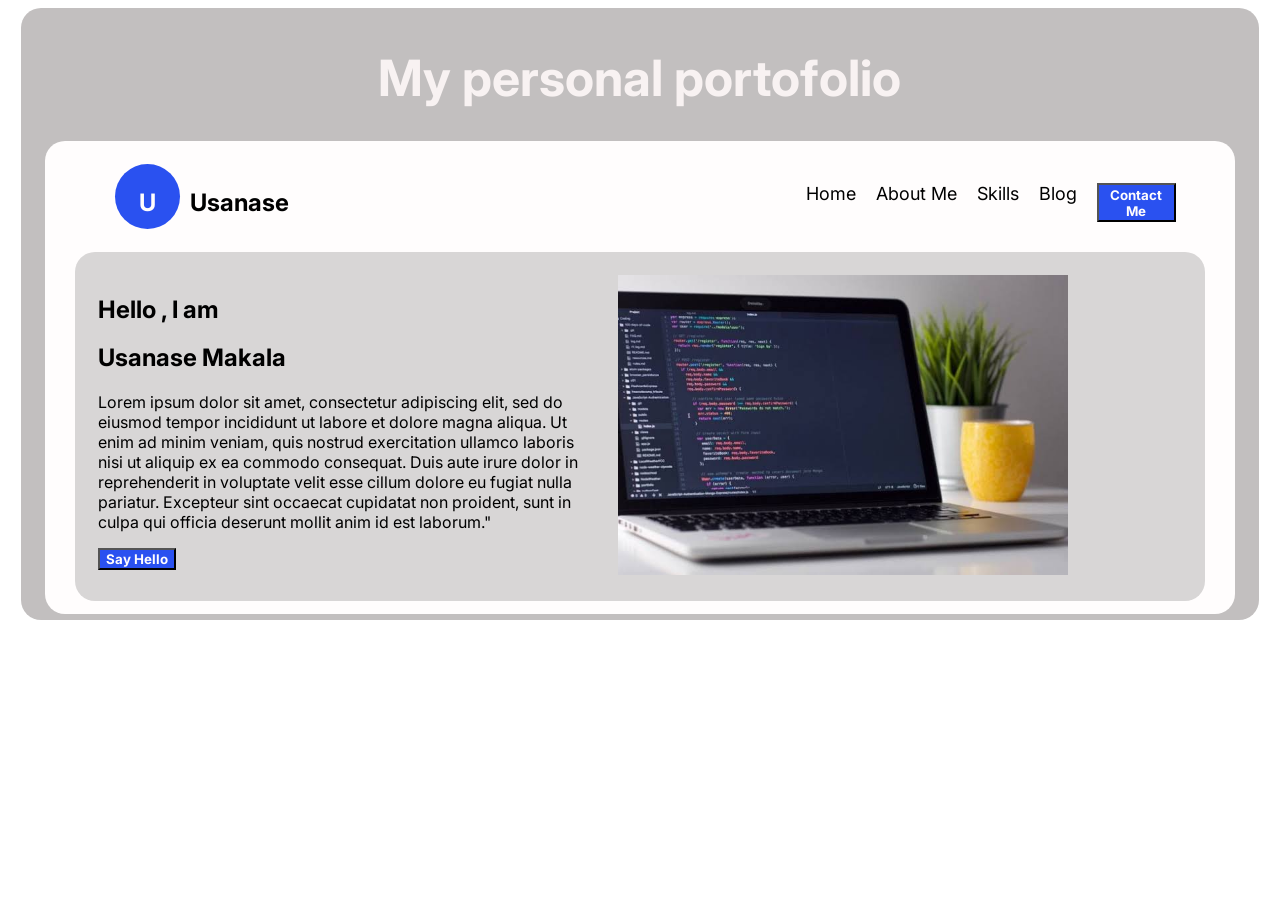
==== index.html @ bba520bf "adding some elements on the HTML structure and done the styling" ====
<!DOCTYPE html>
<html lang="en">
<head>
<meta charset="UTF-8">
    <meta name="viewport" content="width=device-width, initial-scale=1.0">
<title>My web_dev_portofolio</title>

<link rel="preconnect" href="https://fonts.googleapis.com">
<link rel="preconnect" href="https://fonts.gstatic.com" crossorigin>
<link href="https://fonts.googleapis.com/css2?family=Inter:ital,opsz,wght@0,14..32,100..900;1,14..32,100..900&display=swap" rel="stylesheet">

<link rel="stylesheet" href="./style.css">
</head>

<body>
    <div class="landing-section">
    <h1 class="title">My personal portofolio</h1>

    <div class="header-container">
    <header>
        <nav>
            <div class="nav-block">  
            <div class="logo-container">
                <div class="logo" >
                <p>U</p>
                </div>
                <p>Usanase</p>
            </div>
            <div>   
            <ul class="nav-links">
                <li><a href="#home">Home</a></li>
                <li><a href="#about">About Me</a></li>
                <li><a href="#skills">Skills</a></li>
                <li><a href="#blog">Blog</a></li>
                <li><button class="contact-button"><a href="#contact">Contact Me</a></button></li>
            </ul>
           </div>
           </div>

        </nav>
    </header>
    <main> 
        <div class="main-container">
        <div class="text-main-container">
        <h2>Hello , I am </h2>
        <h2>Usanase Makala</h2>

        <p>Lorem ipsum dolor sit amet, consectetur adipiscing elit, sed do eiusmod tempor incididunt ut labore et dolore magna aliqua. Ut enim ad minim veniam, quis nostrud exercitation ullamco laboris nisi ut aliquip ex ea commodo consequat. Duis aute irure dolor in reprehenderit in voluptate velit esse cillum dolore eu fugiat nulla pariatur. Excepteur sint occaecat cupidatat non proident, sunt in culpa qui officia deserunt mollit anim id est laborum."</p>
        <button class="text-main-container-butt">Say Hello </button>
        </div>
        <div class="image-main-container">
            <img src="./images/web-dev.jfif"  width="450px" height="300px" alt="web-dev">
        </div>
        </div>

    </main>
    </div>

  </div>
</body>

</html>
---- style.css ----
body{
    
    justify-content: center;
    box-sizing: border-box;
    font-family: inter;
}

.landing-section{
    margin: auto;
    background-color:#c2bfbf ;
    padding: 0.5%;
    width: 97%;
    height: 97%;
    border-radius: 20px;
}

.title{
text-align: center;
color: #f8f2f2;
font-weight: bolder;
font-size : 50px;
}

.header-container{
     margin: auto;
     padding: 1%;
    background-color: #fffdfd;
    width: 95%;
    height: 95%;
    border-radius: 20px;


}

.nav-block{
    display:flex;
    justify-content: space-between;
    align-items: center; 
    width: 100%; 
    box-sizing: border-box;
    padding-right: 4%;
    padding-left: 4%;


}


.logo-container{
    display: flex;
    gap:10px;
    font-family: inter;
    font-size: 24px;
    font-weight: bold;
    text-align: center;
    padding: 1%;
    
}

.logo{
    background-color: #2a51f0;
    color:#fffdfd ;
    font-family: inter;
    font-size: 24px;
    font-weight: bold;
    width: 65px;
    height:65px;
    text-align: center;
    border-radius: 50%;
  
   }

.nav-links{
    display: flex;
    justify-content: right;
    
    
    gap: 20px;
    font-family: inter;
    font-size: 18px;
    list-style: none;
    text-decoration: none;
       
}

.nav-links a{
    text-decoration: none;
    color: black;
}
.contact-button{
    background-color:#2a51f0 ;
    padding: 2%;
    
    
    

}
.contact-button a {

    color:#fffdfd;
    font-weight: bold;
    font-family: Inter, sans-serif ;
}

.main-container{
    margin: auto;
    padding: 1%;
    display: flex;
    background-color: #d8d6d6;
    width: 95%;
    height:95%;
    border-radius: 20px;
}
.text-main-container{

width: 45%;
height: 45%;
padding:1%;

}

.text-main-container-butt{
    background-color:#2a51f0 ;
     color:#fffdfd;
    font-weight: bold;
    font-family: inter;


}

.image-main-container{
    width: 48%;
    height: 48%;
    padding:1%;
    justify-items: center;


}
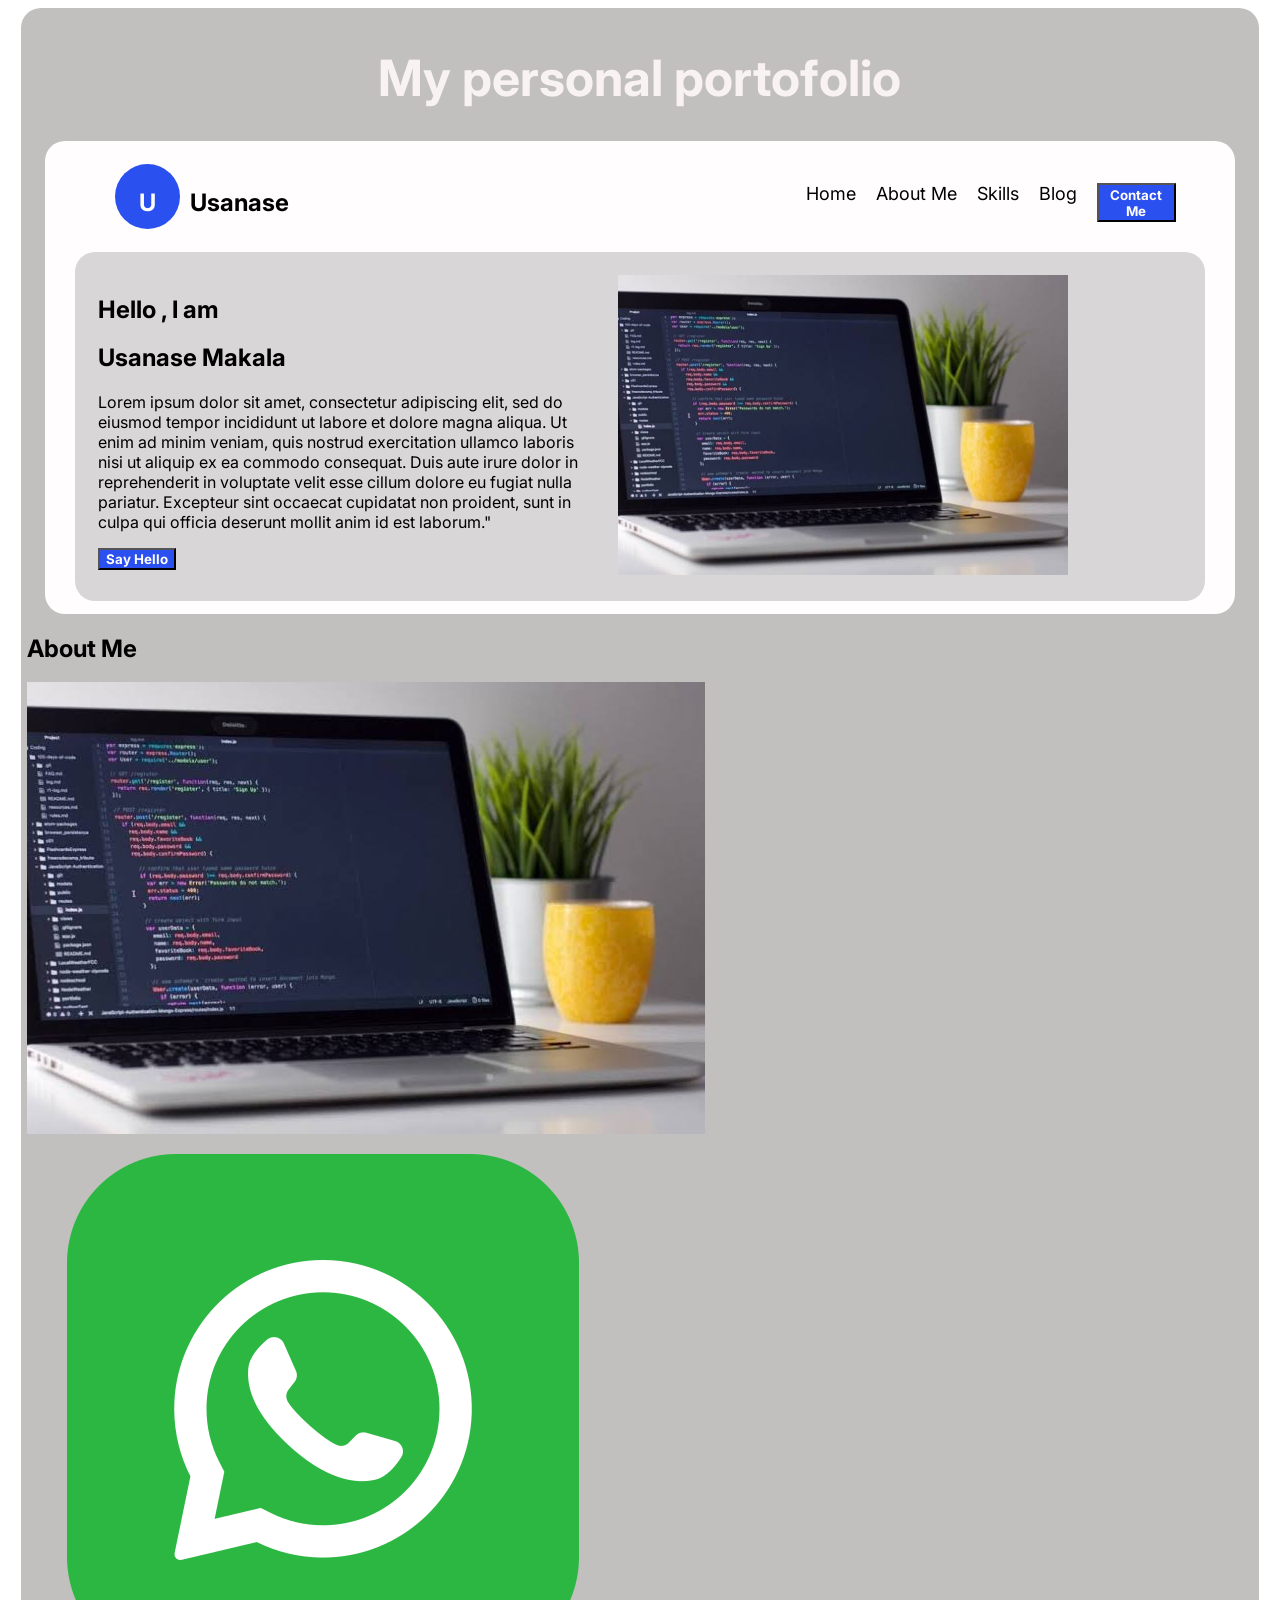
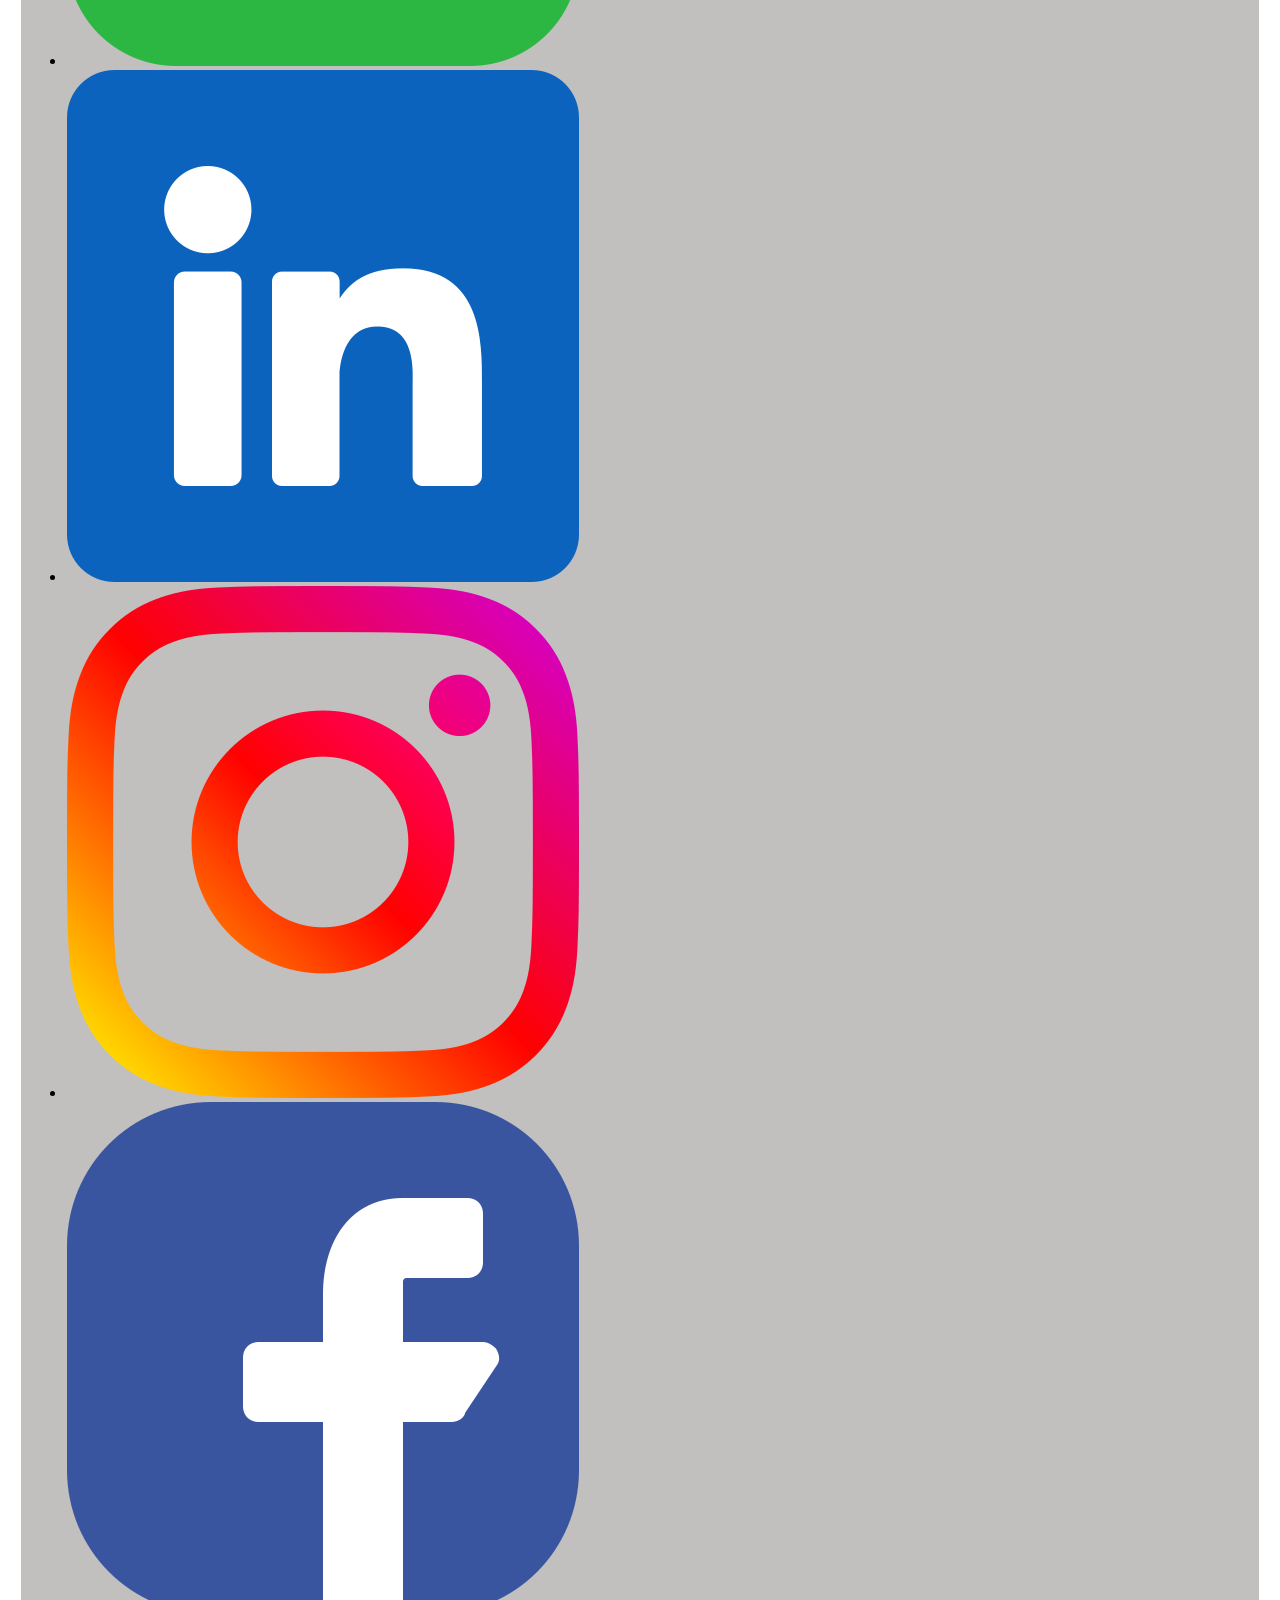
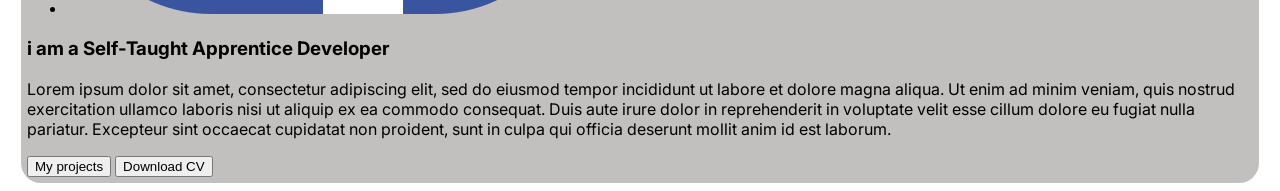
==== commit 3dc638a3: "Merge main into feature/about" ====
--- a/index.html
+++ b/index.html
@@ -48,10 +48,39 @@
         <p>Lorem ipsum dolor sit amet, consectetur adipiscing elit, sed do eiusmod tempor incididunt ut labore et dolore magna aliqua. Ut enim ad minim veniam, quis nostrud exercitation ullamco laboris nisi ut aliquip ex ea commodo consequat. Duis aute irure dolor in reprehenderit in voluptate velit esse cillum dolore eu fugiat nulla pariatur. Excepteur sint occaecat cupidatat non proident, sunt in culpa qui officia deserunt mollit anim id est laborum."</p>
         <button class="text-main-container-butt">Say Hello </button>
         </div>
-        <div class="image-main-container">
-            <img src="./images/web-dev.jfif"  width="450px" height="300px" alt="web-dev">
+<div class="image-main-container">
+    <img src="./images/web-dev.jfif"
+         width="450"
+         height="300"
+         alt="Web development illustration">
+</div>
         </div>
         </div>
+
+        <section id="about">
+            <h2>About Me</h2>
+            <div>
+            <div>
+                <img src="./images/web-dev.jfif" alt="About Me">
+            </div>
+            <div><ul>
+                <li><img src="./images/social_13051741.png" alt="whatsapp-icon"></li>
+                <li><img src="./images/linkedin_3991775.png" alt="linkedin-icon"></li>
+                <li><img src="./images/instagram_1384063.png" alt="instagram-icon"></li>
+                <li><img src="./images/social_12942327.png" alt="facebook-icon"></li>
+            </ul>
+        </div>
+            <div>
+                <h3>i am a Self-Taught Apprentice Developer</h3>
+            <p>Lorem ipsum dolor sit amet, consectetur adipiscing elit, sed do eiusmod tempor incididunt ut labore et dolore magna aliqua. Ut enim ad minim veniam, quis nostrud exercitation ullamco laboris nisi ut aliquip ex ea commodo consequat. Duis aute irure dolor in reprehenderit in voluptate velit esse cillum dolore eu fugiat nulla pariatur. Excepteur sint occaecat cupidatat non proident, sunt in culpa qui officia deserunt mollit anim id est laborum.</p>
+            <div>
+                <button>My projects</button>
+                <button>Download CV</button>
+            </div>
+        </div>
+
+         </div>
+        </section>
 
     </main>
     </div>
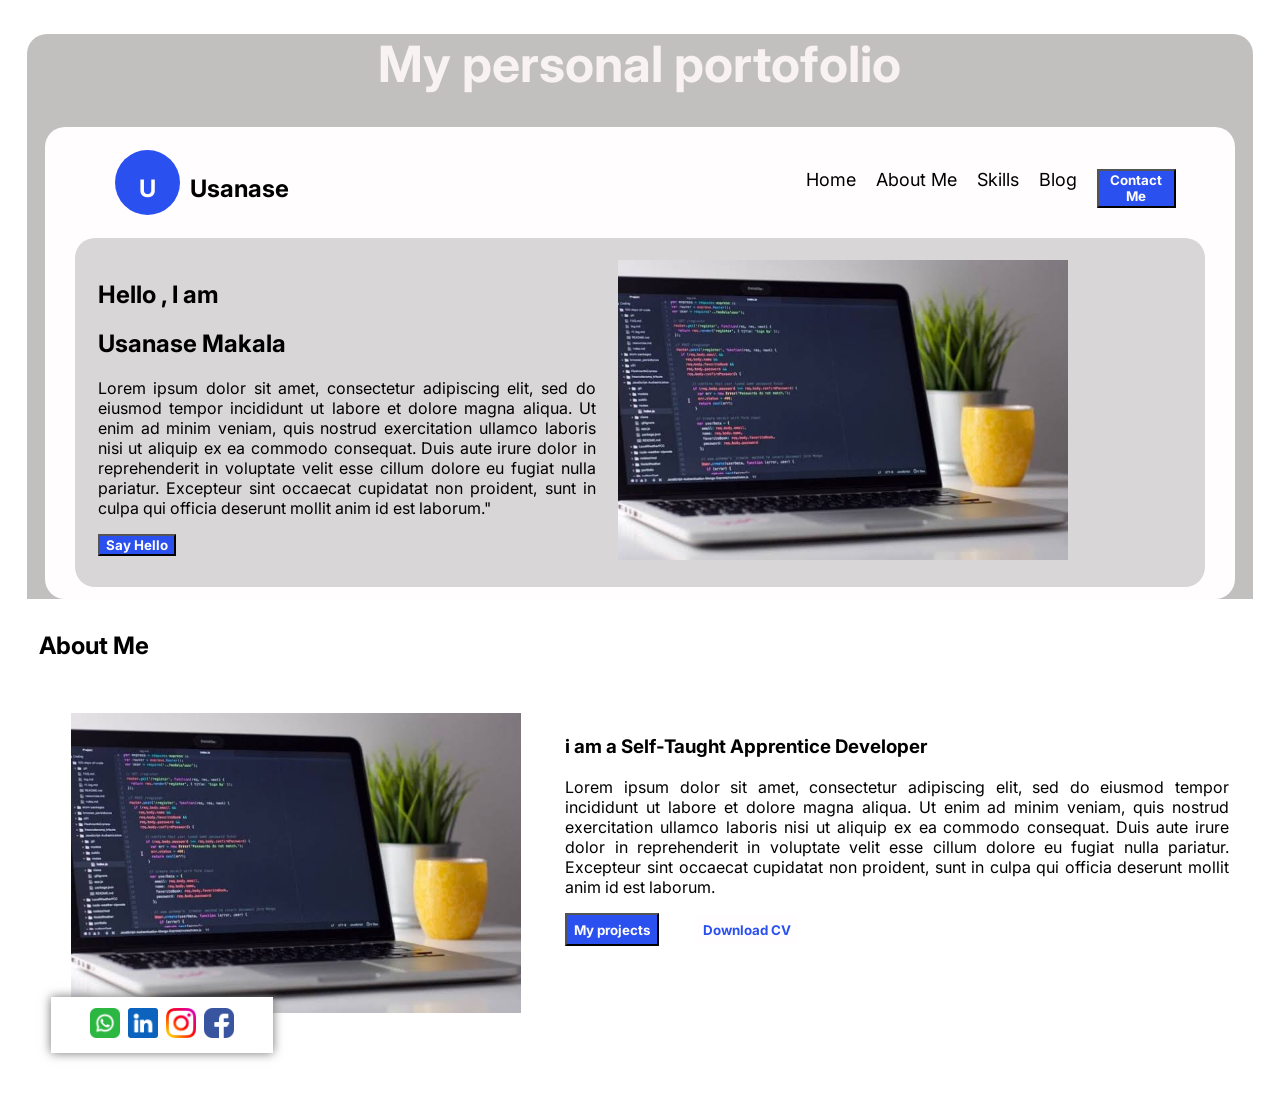
==== commit 85f6e989: "add css styling to the about section." ====
--- a/index.html
+++ b/index.html
@@ -13,6 +13,7 @@
 </head>
 
 <body>
+    <div>
     <div class="landing-section">
     <h1 class="title">My personal portofolio</h1>
 
@@ -45,7 +46,7 @@
         <h2>Hello , I am </h2>
         <h2>Usanase Makala</h2>
 
-        <p>Lorem ipsum dolor sit amet, consectetur adipiscing elit, sed do eiusmod tempor incididunt ut labore et dolore magna aliqua. Ut enim ad minim veniam, quis nostrud exercitation ullamco laboris nisi ut aliquip ex ea commodo consequat. Duis aute irure dolor in reprehenderit in voluptate velit esse cillum dolore eu fugiat nulla pariatur. Excepteur sint occaecat cupidatat non proident, sunt in culpa qui officia deserunt mollit anim id est laborum."</p>
+        <p class="landing-paragraph">Lorem ipsum dolor sit amet, consectetur adipiscing elit, sed do eiusmod tempor incididunt ut labore et dolore magna aliqua. Ut enim ad minim veniam, quis nostrud exercitation ullamco laboris nisi ut aliquip ex ea commodo consequat. Duis aute irure dolor in reprehenderit in voluptate velit esse cillum dolore eu fugiat nulla pariatur. Excepteur sint occaecat cupidatat non proident, sunt in culpa qui officia deserunt mollit anim id est laborum."</p>
         <button class="text-main-container-butt">Say Hello </button>
         </div>
 <div class="image-main-container">
@@ -57,25 +58,29 @@
         </div>
         </div>
 
-        <section id="about">
+        <section class="about-section" id="about">
             <h2>About Me</h2>
+            <div class="about-section-container">
+                <div class="about-image-social-icons-container">
             <div>
-            <div>
-                <img src="./images/web-dev.jfif" alt="About Me">
+                <img src="./images/web-dev.jfif" width="450"
+         height="300" border-radius="10px"; alt="Web development illustration">
             </div>
-            <div><ul>
-                <li><img src="./images/social_13051741.png" alt="whatsapp-icon"></li>
-                <li><img src="./images/linkedin_3991775.png" alt="linkedin-icon"></li>
-                <li><img src="./images/instagram_1384063.png" alt="instagram-icon"></li>
-                <li><img src="./images/social_12942327.png" alt="facebook-icon"></li>
+            <div class="about-social-icons">
+                <ul>
+                <li><img src="./images/social_13051741.png" alt="whatsapp-icon" width="30" height="30"></li>
+                <li><img src="./images/linkedin_3991775.png" alt="linkedin-icon" width="30" height="30"></li>
+                <li><img src="./images/instagram_1384063.png" alt="instagram-icon" width="30" height="30"></li>
+                <li><img src="./images/social_12942327.png" alt="facebook-icon" width="30" height="30"></li>
             </ul>
         </div>
+        </div>
+            <div class="about-text-container">
+                <h3>i am a Self-Taught Apprentice Developer</h3>
+            <p class="about-paragraph">Lorem ipsum dolor sit amet, consectetur adipiscing elit, sed do eiusmod tempor incididunt ut labore et dolore magna aliqua. Ut enim ad minim veniam, quis nostrud exercitation ullamco laboris nisi ut aliquip ex ea commodo consequat. Duis aute irure dolor in reprehenderit in voluptate velit esse cillum dolore eu fugiat nulla pariatur. Excepteur sint occaecat cupidatat non proident, sunt in culpa qui officia deserunt mollit anim id est laborum.</p>
             <div>
-                <h3>i am a Self-Taught Apprentice Developer</h3>
-            <p>Lorem ipsum dolor sit amet, consectetur adipiscing elit, sed do eiusmod tempor incididunt ut labore et dolore magna aliqua. Ut enim ad minim veniam, quis nostrud exercitation ullamco laboris nisi ut aliquip ex ea commodo consequat. Duis aute irure dolor in reprehenderit in voluptate velit esse cillum dolore eu fugiat nulla pariatur. Excepteur sint occaecat cupidatat non proident, sunt in culpa qui officia deserunt mollit anim id est laborum.</p>
-            <div>
-                <button>My projects</button>
-                <button>Download CV</button>
+                <button class="about-project">My projects</button>
+                <button class="about-download">Download CV</button>
             </div>
         </div>
 
@@ -86,6 +91,7 @@
     </div>
 
   </div>
+  </div>
 </body>
 
 </html>
--- a/style.css
+++ b/style.css
@@ -8,7 +8,6 @@
 .landing-section{
     margin: auto;
     background-color:#c2bfbf ;
-    padding: 0.5%;
     width: 97%;
     height: 97%;
     border-radius: 20px;
@@ -72,8 +71,7 @@
 .nav-links{
     display: flex;
     justify-content: right;
-    
-    
+     
     gap: 20px;
     font-family: inter;
     font-size: 18px;
@@ -89,11 +87,7 @@
 .contact-button{
     background-color:#2a51f0 ;
     padding: 2%;
-    
-    
-    
-
-}
+  }
 .contact-button a {
 
     color:#fffdfd;
@@ -117,10 +111,14 @@
 padding:1%;
 
 }
+.landing-paragraph{
+    text-align: justify;
+    
+}
 
 .text-main-container-butt{
     background-color:#2a51f0 ;
-     color:#fffdfd;
+    color:#fffdfd;
     font-weight: bold;
     font-family: inter;
 
@@ -134,4 +132,121 @@
     justify-items: center;
 
 
+}
+
+.about-section{
+    
+    width: 100%;
+    background-color: #ffffff;
+    justify-content: space-between;
+    padding: 1%;
+}
+
+.about-section-container{
+    display: flex;
+    justify-content: space-between;
+    padding: 1%;
+    width: 100%; 
+    box-sizing: border-box;
+   
+}
+
+.about-image-social-icons-container{
+   width: auto;
+   justify-content: center;
+   align-items: center;
+   padding: 20px;
+   
+}
+
+.about-image-main-container{
+    display: grid;
+  grid-template-columns: 1fr;
+  grid-template-rows: 1fr;
+   width: 100%;
+   height: 100%;
+    
+ 
+  
+   
+}
+.about-image-main-container img{
+    
+  grid-column: 1;
+  grid-row: 1;
+  max-width: 100%;
+  height: auto;
+ 
+     
+}
+
+.about-social-icons{
+
+  grid-column: 1;
+  grid-row: 1;
+  z-index: 5; /* Explicitly forces icons to stay in front of the image */
+    /* Alignment without any transforms or negative numbers */
+  justify-self: center; /* Horizontally centers the icons inside the image */
+  align-self: end;      /* Vertically pushes icons to the absolute bottom of the image */
+    /* Spacing */
+  padding-bottom: 20px; /* Locks them exactly 20 pixels above the bottom edge */
+    /* Layout for the icons inside the container */
+  display: flex;
+  gap: 12px;
+
+}
+
+
+.about-social-icons ul{
+    
+    display: flex;   
+    width: 200px;
+    height: auto; 
+    margin: -20px;
+    padding: 2%;  
+    gap: 4%;   
+    list-style: none;
+    border: 2px solid #ffffff ;
+    justify-content: center;
+    box-shadow: 0px 0px 10px #737374; 
+    grid-area: overlay;
+  z-index: 1; /* Puts the container in front of the image */
+  background-color: #ffffff;
+     
+    
+ }
+
+.about-text-main-container{
+
+     width: 45%;
+     height: 45%;
+     padding:1%;
+
+}
+.about-text-container{
+    
+    padding: 2%;
+
+}
+.about-paragraph{
+    
+    text-align: justify;
+}
+.about-project{
+    background-color:#2a51f0 ;
+    color:#fffdfd;
+    font-weight: bold;
+    font-family: inter;
+    padding: 1%;
+    margin-right: 5%;
+}
+.about-download{
+    background-color:#fffdfd ; 
+    color:#2a51f0;
+    font-weight: bold;
+    font-family: inter;
+    padding: 1%;
+    margin-right: 5%;
+    border:none;
+
 }
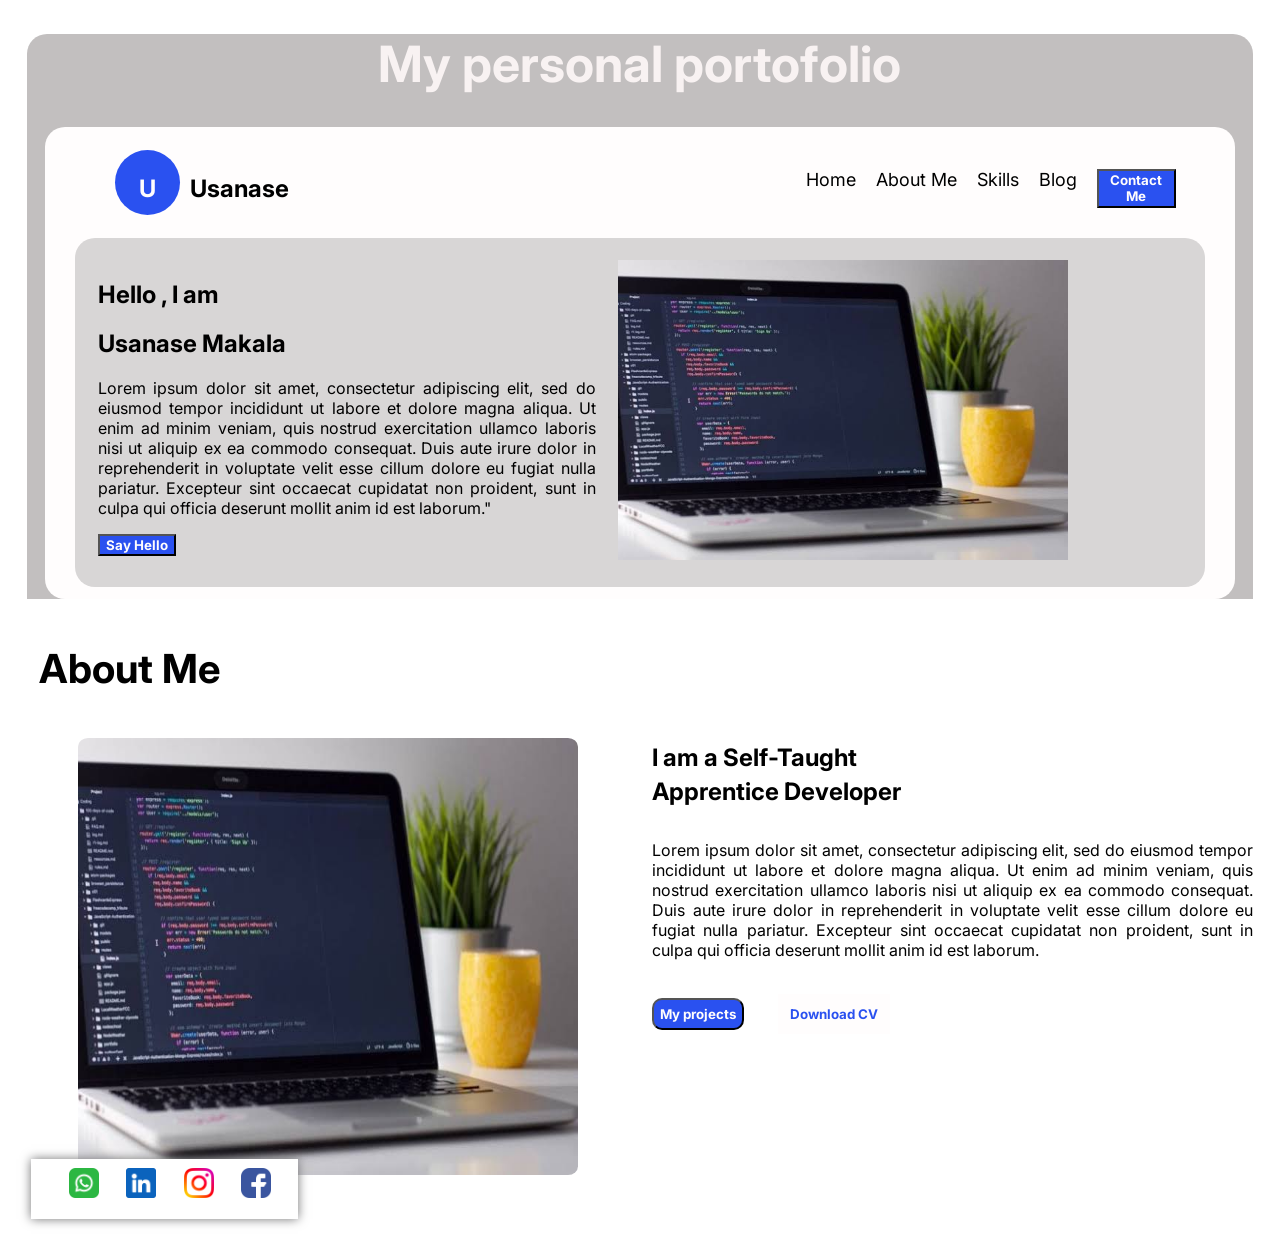
==== commit 1a4cfc7f: "about-section : styling update (image,icons, h3-spacem, ect" ====
--- a/index.html
+++ b/index.html
@@ -59,12 +59,12 @@
         </div>
 
         <section class="about-section" id="about">
-            <h2>About Me</h2>
+            <h2 class="h1-style">About Me</h2>
             <div class="about-section-container">
                 <div class="about-image-social-icons-container">
-            <div>
-                <img src="./images/web-dev.jfif" width="450"
-         height="300" border-radius="10px"; alt="Web development illustration">
+            <div class="about-image-container">
+                <img src="./images/web-dev.jfif" 
+          alt="Web development illustration">
             </div>
             <div class="about-social-icons">
                 <ul>
@@ -76,7 +76,9 @@
         </div>
         </div>
             <div class="about-text-container">
-                <h3>i am a Self-Taught Apprentice Developer</h3>
+                <h2 class="h3-space">I am a Self-Taught </h2>
+                <h2 class="h3-space"> Apprentice Developer</h2>
+
             <p class="about-paragraph">Lorem ipsum dolor sit amet, consectetur adipiscing elit, sed do eiusmod tempor incididunt ut labore et dolore magna aliqua. Ut enim ad minim veniam, quis nostrud exercitation ullamco laboris nisi ut aliquip ex ea commodo consequat. Duis aute irure dolor in reprehenderit in voluptate velit esse cillum dolore eu fugiat nulla pariatur. Excepteur sint occaecat cupidatat non proident, sunt in culpa qui officia deserunt mollit anim id est laborum.</p>
             <div>
                 <button class="about-project">My projects</button>
--- a/style.css
+++ b/style.css
@@ -137,74 +137,95 @@
 .about-section{
     
     width: 100%;
+    height: auto;
     background-color: #ffffff;
     justify-content: space-between;
     padding: 1%;
+
+    
 }
 
 .about-section-container{
     display: flex;
     justify-content: space-between;
     padding: 1%;
-    width: 100%; 
+    width: 100%;
+    height: auto; 
     box-sizing: border-box;
    
 }
 
+.h1-style{
+    font-size: 2.5rem;      /* Match your H1 font size */
+  font-weight: 800;       /* Match your H1 thickness */
+  line-height: 1.2; 
+
+font-weight: bold;
+font-family:inter;
+
+
+}
+
 .about-image-social-icons-container{
-   width: auto;
+   width: 46%;
+   height: auto;
    justify-content: center;
    align-items: center;
-   padding: 20px;
-   
-}
-
-.about-image-main-container{
-    display: grid;
-  grid-template-columns: 1fr;
-  grid-template-rows: 1fr;
-   width: 100%;
-   height: 100%;
-    
- 
-  
-   
-}
-.about-image-main-container img{
-    
-  grid-column: 1;
-  grid-row: 1;
-  max-width: 100%;
-  height: auto;
+   
+   
+}
+
+.about-image-container{    
+    
+   text-align: center;
+  
+   
+
+
+    
+    
+ 
+  
+   
+}
+.about-image-container img{
+    
+  width: 500px;
+  height: 437px; 
+  border-radius: 2%;
+
+
+  
+ 
+  
+  
+ 
  
      
 }
 
 .about-social-icons{
 
-  grid-column: 1;
-  grid-row: 1;
-  z-index: 5; /* Explicitly forces icons to stay in front of the image */
-    /* Alignment without any transforms or negative numbers */
-  justify-self: center; /* Horizontally centers the icons inside the image */
-  align-self: end;      /* Vertically pushes icons to the absolute bottom of the image */
-    /* Spacing */
-  padding-bottom: 20px; /* Locks them exactly 20 pixels above the bottom edge */
-    /* Layout for the icons inside the container */
+  width: 317px;
+  height: 20px;
   display: flex;
-  gap: 12px;
-
+  z-index: 5; 
+  justify-self: center; 
+  align-self: end;      
+  padding-bottom: 20px; 
+ 
+   
 }
 
 
 .about-social-icons ul{
     
     display: flex;   
-    width: 200px;
+    width: 250px;
     height: auto; 
     margin: -20px;
     padding: 2%;  
-    gap: 4%;   
+    gap: 15%;   
     list-style: none;
     border: 2px solid #ffffff ;
     justify-content: center;
@@ -216,21 +237,31 @@
     
  }
 
-.about-text-main-container{
-
-     width: 45%;
-     height: 45%;
-     padding:1%;
-
-}
+ .about-social-icons li{
+    
+    width: 20px;
+    height: 20px;
+   
+    
+ }
+.h3-space{
+  margin-top: 5px;    
+  margin-bottom: 5px; 
+
+}
+
 .about-text-container{
     
-    padding: 2%;
+    width: 50%;
+    height: auto;
+   
 
 }
 .about-paragraph{
     
     text-align: justify;
+    padding-top: 3%;
+    padding-bottom: 3%;
 }
 .about-project{
     background-color:#2a51f0 ;
@@ -239,13 +270,14 @@
     font-family: inter;
     padding: 1%;
     margin-right: 5%;
+    border-radius: 10px;
 }
 .about-download{
     background-color:#fffdfd ; 
     color:#2a51f0;
     font-weight: bold;
     font-family: inter;
-    padding: 1%;
+    padding: 2%;
     margin-right: 5%;
     border:none;
 
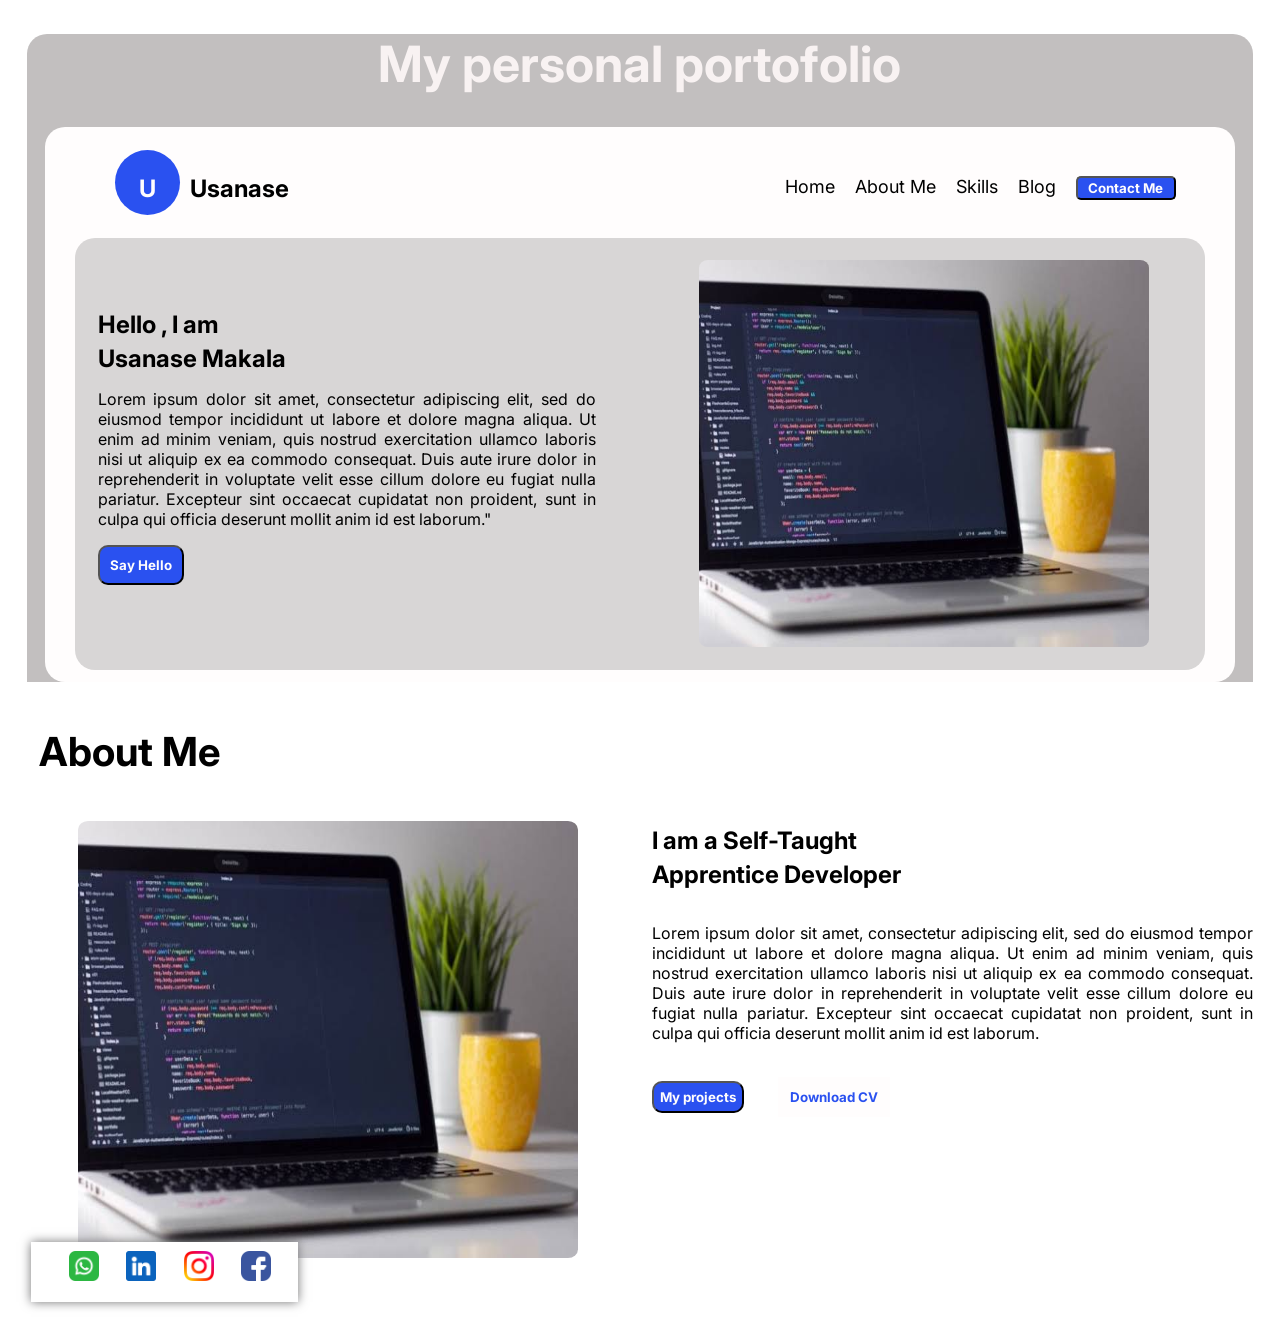
==== commit f12ff45d: "updated both buttons' styles, the image and the h2" ====
--- a/index.html
+++ b/index.html
@@ -43,17 +43,14 @@
     <main> 
         <div class="main-container">
         <div class="text-main-container">
-        <h2>Hello , I am </h2>
-        <h2>Usanase Makala</h2>
+        <h2 class="h3-space">Hello , I am </h2>
+        <h2 class="h3-space">Usanase Makala</h2>
 
         <p class="landing-paragraph">Lorem ipsum dolor sit amet, consectetur adipiscing elit, sed do eiusmod tempor incididunt ut labore et dolore magna aliqua. Ut enim ad minim veniam, quis nostrud exercitation ullamco laboris nisi ut aliquip ex ea commodo consequat. Duis aute irure dolor in reprehenderit in voluptate velit esse cillum dolore eu fugiat nulla pariatur. Excepteur sint occaecat cupidatat non proident, sunt in culpa qui officia deserunt mollit anim id est laborum."</p>
         <button class="text-main-container-butt">Say Hello </button>
         </div>
 <div class="image-main-container">
-    <img src="./images/web-dev.jfif"
-         width="450"
-         height="300"
-         alt="Web development illustration">
+    <img src="./images/web-dev.jfif" alt="Web development illustration">
 </div>
         </div>
         </div>
--- a/style.css
+++ b/style.css
@@ -86,7 +86,12 @@
 }
 .contact-button{
     background-color:#2a51f0 ;
-    padding: 2%;
+    padding-left: 5%;
+    padding-right: 5%;
+    padding-top: 2%;
+    padding-bottom: 2%;
+    border-radius: 5px;
+    width: 100px;
   }
 .contact-button a {
 
@@ -108,7 +113,10 @@
 
 width: 45%;
 height: 45%;
-padding:1%;
+padding-left: 1%;
+padding-bottom: 5%;
+padding-top: 5%;
+padding-right: 1%;
 
 }
 .landing-paragraph{
@@ -121,17 +129,27 @@
     color:#fffdfd;
     font-weight: bold;
     font-family: inter;
+    padding: 2%;
+    Border-radius: 10px;
 
 
 }
 
 .image-main-container{
+    display: flex;
     width: 48%;
     height: 48%;
     padding:1%;
-    justify-items: center;
-
-
+    justify-content:flex-end;
+
+
+}
+
+.image-main-container img{
+    width: 450px;
+  height: 387px; 
+  border-radius: 2%;
+ justify-content: right;
 }
 
 .about-section{
@@ -156,8 +174,8 @@
 }
 
 .h1-style{
-    font-size: 2.5rem;      /* Match your H1 font size */
-  font-weight: 800;       /* Match your H1 thickness */
+    font-size: 2.5rem;     
+  font-weight: 800;      
   line-height: 1.2; 
 
 font-weight: bold;
@@ -180,14 +198,8 @@
    text-align: center;
   
    
-
-
-    
-    
- 
-  
-   
-}
+}
+
 .about-image-container img{
     
   width: 500px;
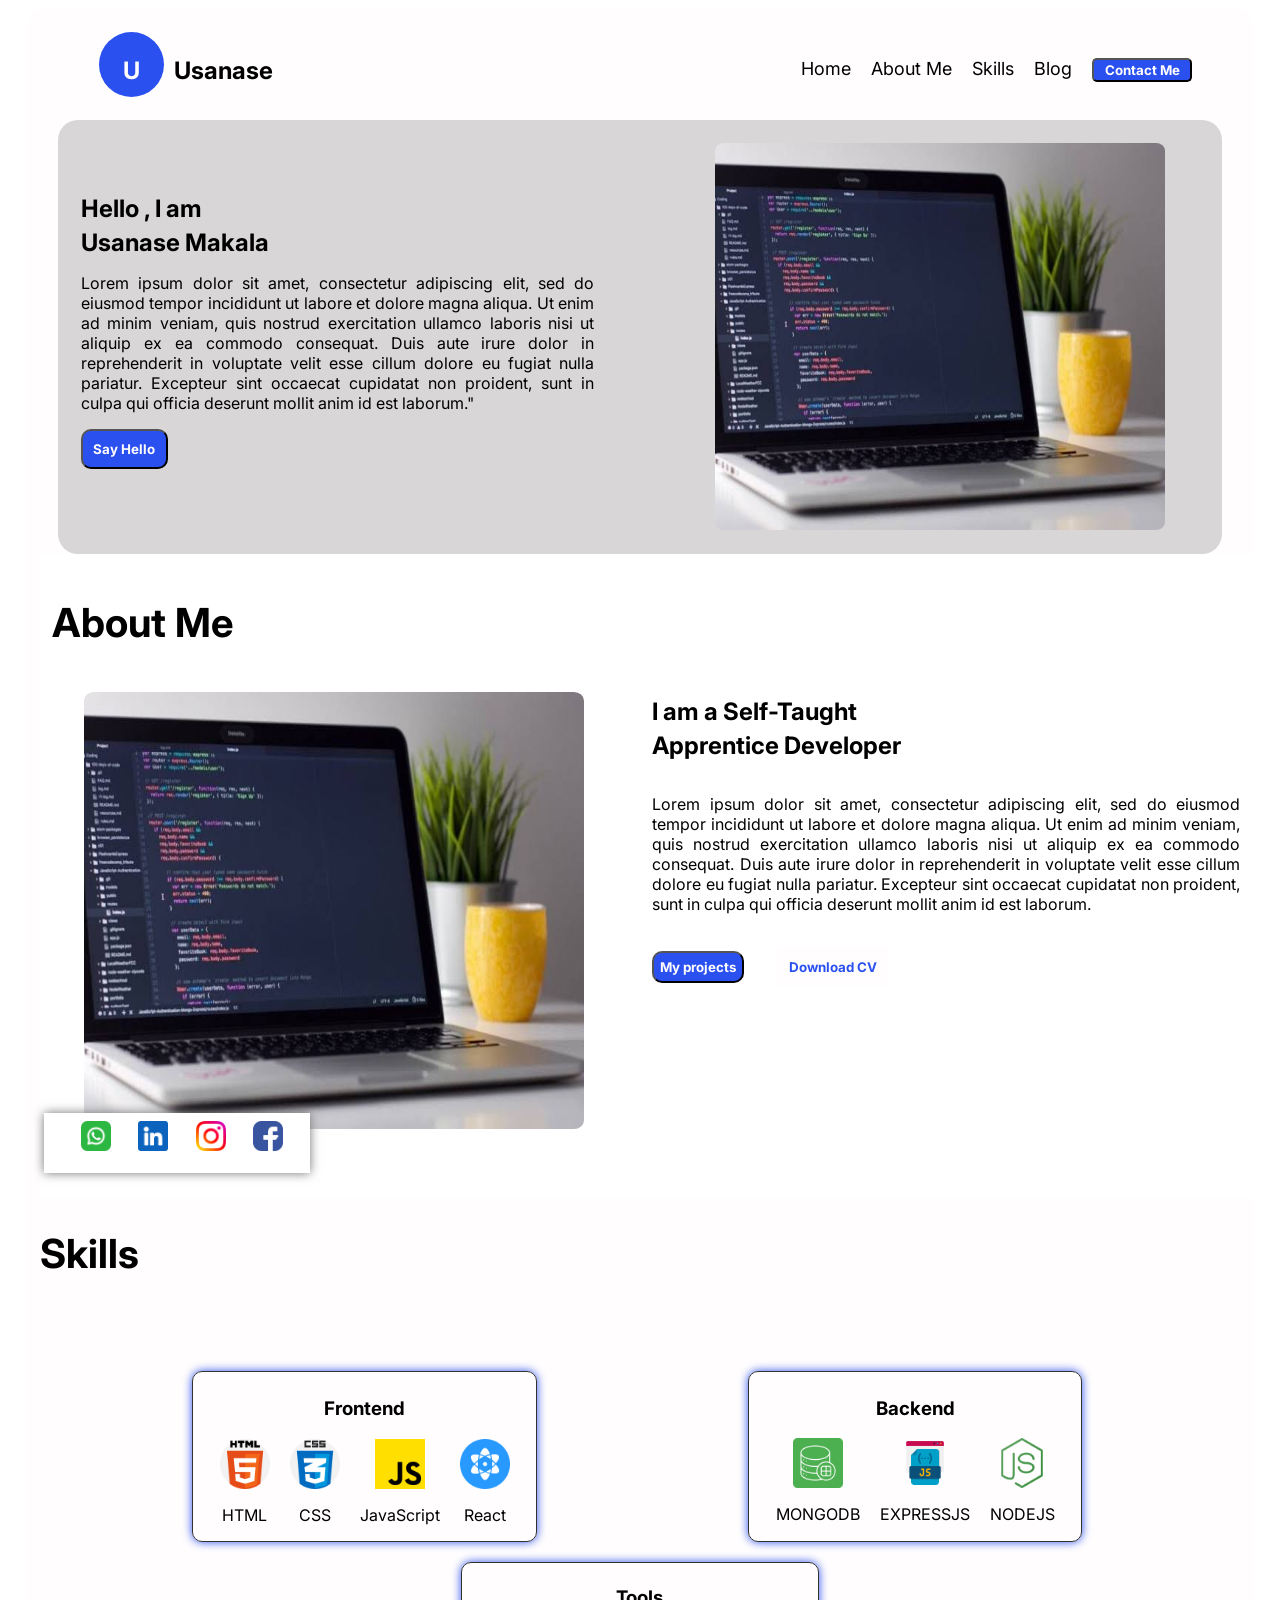
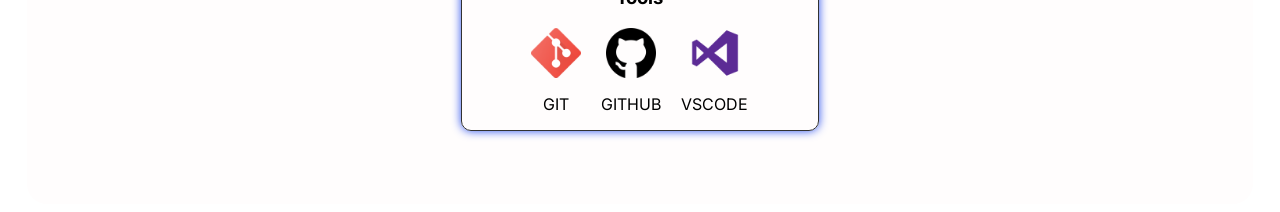
==== commit 396e10d1: "i have done the html structure of the skill section and done the styling too." ====
--- a/index.html
+++ b/index.html
@@ -14,8 +14,8 @@
 
 <body>
     <div>
-    <div class="landing-section">
-    <h1 class="title">My personal portofolio</h1>
+    
+    
 
     <div class="header-container">
     <header>
@@ -52,7 +52,7 @@
 <div class="image-main-container">
     <img src="./images/web-dev.jfif" alt="Web development illustration">
 </div>
-        </div>
+        
         </div>
 
         <section class="about-section" id="about">
@@ -86,11 +86,82 @@
          </div>
         </section>
 
+        <section class ="skills-section" id="skills">
+            <h2 class="h1-style">Skills</h2>
+            
+            <div class="skills-main-container">
+                <div class="skills-frontend-container">
+                    <h3 class="skills-title">Frontend</h3>
+                    <div class="skills-card-container">
+                    <div class="skills-card">
+                        <img src="./images/html-5_919827.png" alt="html-icon" width="50" height="50">
+                        <p>HTML</p>
+                    </div>
+                    <div class="skills-card">
+                        <img src="./images/css_919826.png" alt="css-icon" width="50" height="50">
+                        <p>CSS</p>
+                    </div>
+                    <div class="skills-card">
+                        <img src="./images/js_5968292.png" alt="javascript-icon" width="50" height="50">
+                        <p>JavaScript</p>
+                    </div>
+                    <div class="skills-card">
+                        <img src="./images/molecule_10285707.png" alt="react-icon" width="50" height="50">
+                        <p>React</p>
+                    </div>
+                    </div>
+
+                </div>
+
+                <div class="skills-backend-container">
+                    <h3 class="skills-title">Backend</h3>
+                    <div class="skills-card-container"> 
+
+                    <div class="skills-card">
+                        <img src="./images/block_9698364.png" alt="mongodb-icon" width="50" height="50">
+                        <p>MONGODB</p>
+                    </div>
+                    <div class="skills-card">
+                        <img src="./images/java-script_4661328.png" alt="expressjs-icon" width="50" height="50">
+                        <p>EXPRESSJS</p>
+                    </div>
+                    <div class="skills-card">
+                        <img src="./images/programing_15484303.png" alt="-icon" width="50" height="50">
+                        <p>NODEJS</p>
+                    </div>
+                    </div>
+
+                </div>
+
+                <div class="skills-tools-container special-box">
+                    <h3 class="skills-title">Tools</h3>
+                    <div class="skills-card-container">
+                    <div class="skills-card">
+                        <img src="./images/social_15466163.png" alt="git-icon" width="50" height="50">
+                        <p>GIT</p>
+                    </div>
+                    <div class="skills-card">
+                        <img src="./images/github_1051326.png" alt="github-icon" width="50" height="50">
+                        <p>GITHUB</p>
+                    </div>
+                    <div class="skills-card">
+                        <img src="./images/logo_15713436.png" alt="vscode-icon" width="50" height="50">
+                        <p>VSCODE</p>
+                    </div>
+                    
+                   </div> 
+                </div>
+
+            </div>
+
+        </section >
+            
+
     </main>
     </div>
 
   </div>
-  </div>
+  
 </body>
 
 </html>
--- a/style.css
+++ b/style.css
@@ -5,13 +5,7 @@
     font-family: inter;
 }
 
-.landing-section{
-    margin: auto;
-    background-color:#c2bfbf ;
-    width: 97%;
-    height: 97%;
-    border-radius: 20px;
-}
+
 
 .title{
 text-align: center;
@@ -205,15 +199,7 @@
   width: 500px;
   height: 437px; 
   border-radius: 2%;
-
-
-  
- 
-  
-  
- 
- 
-     
+    
 }
 
 .about-social-icons{
@@ -293,4 +279,75 @@
     margin-right: 5%;
     border:none;
 
+}
+
+.skills-main-container{
+
+    padding: 5%;
+    display: grid;
+    grid-template-columns: 1fr 1fr;           
+    gap: 20px; 
+    
+    
+
+}
+
+
+.skills-frontend-container{
+
+    border: 1px solid #323232 ;
+    border-radius: 10px;
+    box-shadow: 0px 0px 10px #2a51f0;
+    width:fit-content;
+    padding-left: 5%;
+    padding-right: 5%;
+    justify-self: center;
+
+}
+
+.skills-title{
+    text-align: center;
+    padding-top: 2%;
+}
+
+.skills-card-container{
+     display: flex;       
+     gap: 20px;           
+     flex-wrap: wrap; 
+     justify-content: center;
+
+}
+.skills-card{
+  display: flex;       
+  flex-direction: column; 
+  align-items: center; 
+
+}
+
+.skills-backend-container{
+    border: 1px solid #323232 ;
+    border-radius: 10px;
+    box-shadow: 0px 0px 10px #2a51f0;
+    width:fit-content;
+    padding-left: 5%;
+    padding-right: 5%;
+    justify-self: center;
+
+
+}
+
+.skills-tools-container{
+    border: 1px solid #323232 ;
+    border-radius: 10px;
+    box-shadow: 0px 0px 10px #2a51f0;
+    width:23%;
+    padding-left: 5%;
+    padding-right: 5%;
+
+
+}
+
+.special-box {
+    grid-column: span 2;           
+    justify-self: center; 
 }
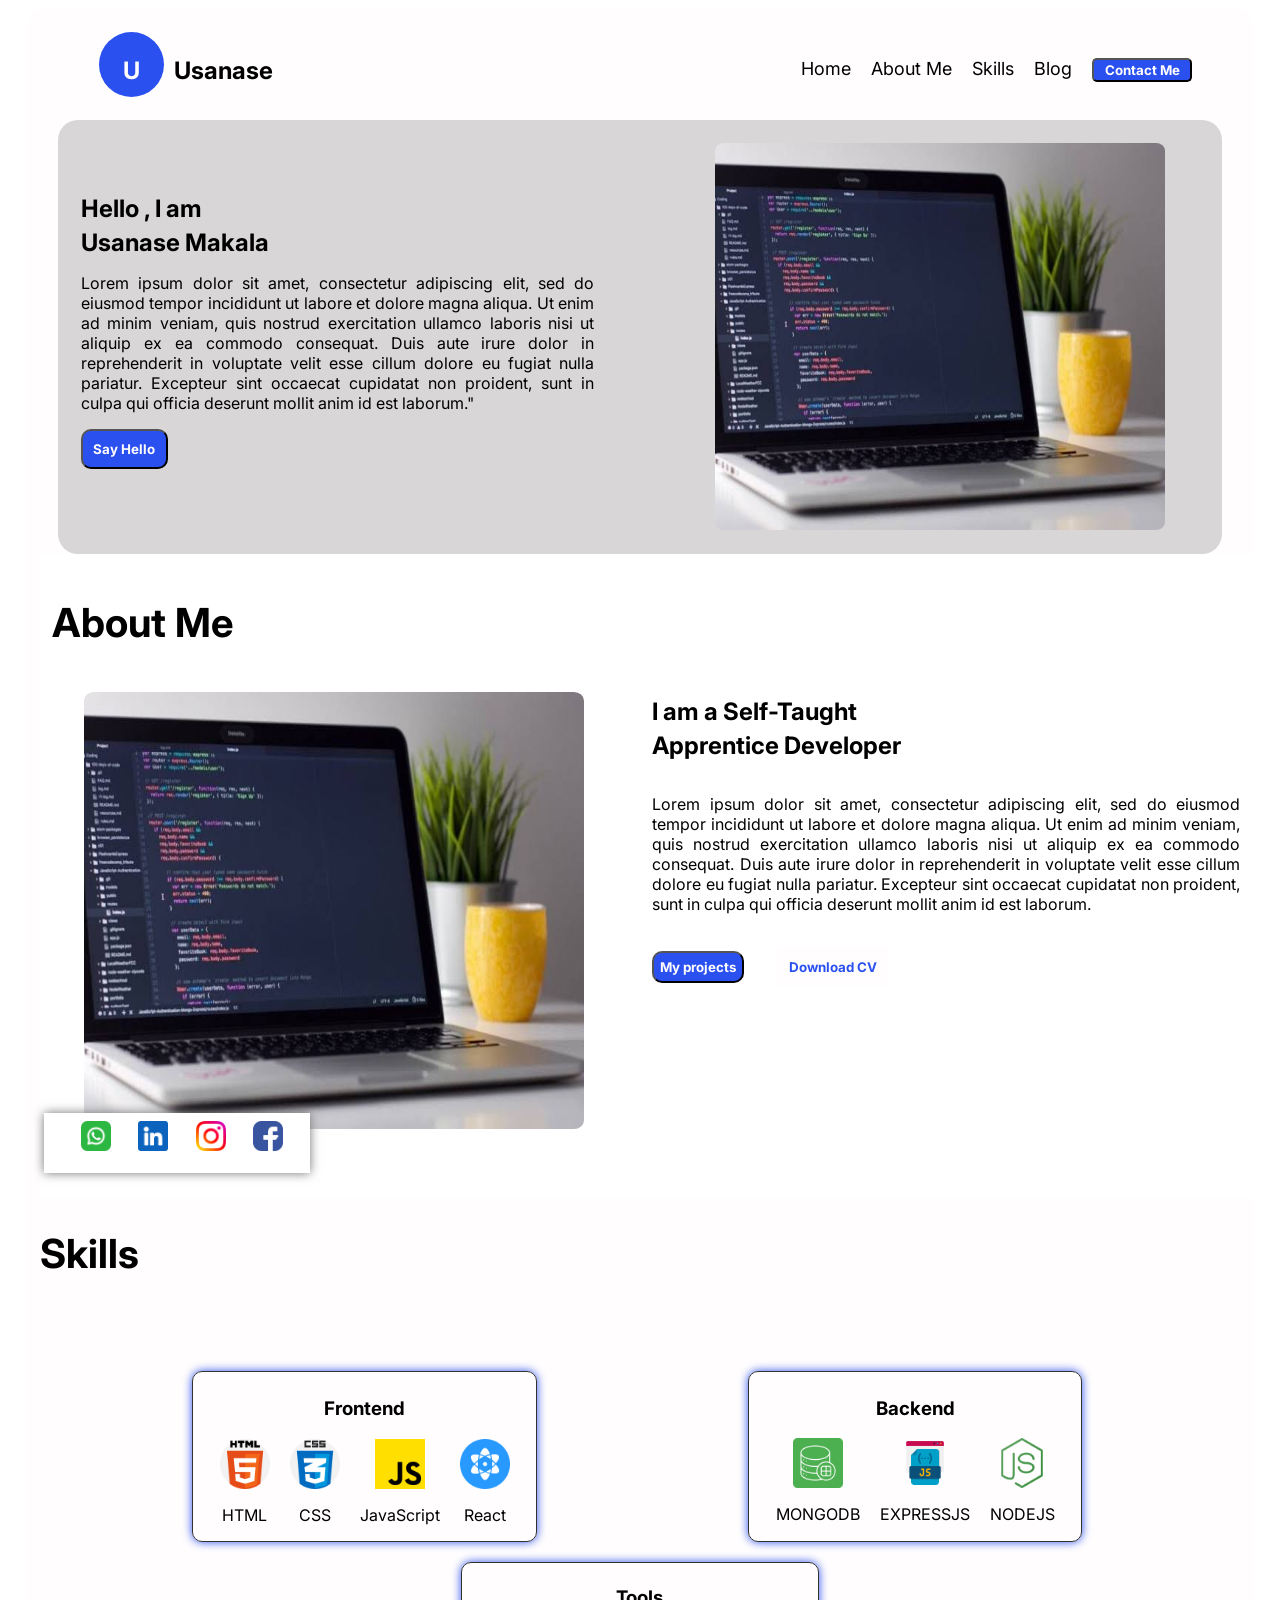
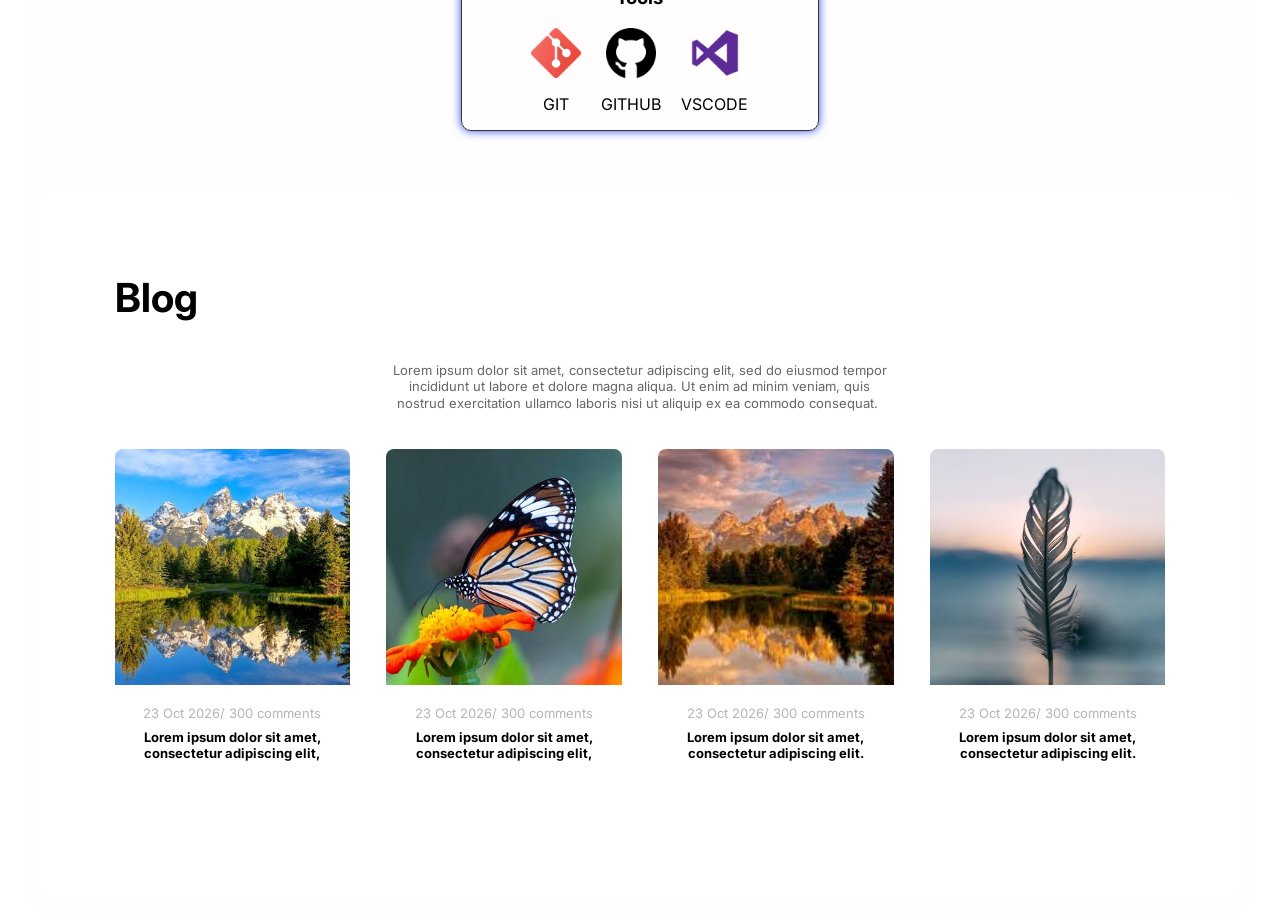
==== commit 003935a4: "done the html structure and the styling as well." ====
--- a/index.html
+++ b/index.html
@@ -155,6 +155,47 @@
             </div>
 
         </section >
+
+        
+<section class="blog-section" id="blog">
+
+  <h2 class="h1-style">Blog</h2>
+
+  <p class="blog-intro">
+    Lorem ipsum dolor sit amet, consectetur adipiscing elit, sed do eiusmod tempor 
+    incididunt ut labore et dolore magna aliqua. Ut enim ad minim veniam, quis nostrud 
+    exercitation ullamco laboris nisi ut aliquip ex ea commodo consequat. 
+  </p>
+
+  <div class="blog-main-container">
+
+    <div class="blog-card">
+      <img src="./images/nature1.jfif" alt="Mountain landscape">
+      <p class="blog-date">23 Oct 2026/ 300 comments</p>
+      <h3>Lorem ipsum dolor sit amet, consectetur adipiscing elit,</h3>
+    </div>
+
+    <div class="blog-card">
+      <img src="./images/nature3.jfif" alt="Autumn mountain landscape">
+      <p class="blog-date">23 Oct 2026/ 300 comments</p>
+      <h3>Lorem ipsum dolor sit amet, consectetur adipiscing elit,</h3>
+    </div>
+
+    <div class="blog-card">
+      <img src="./images/nature2.jfif" alt="Butterfly on a flower">  
+      <p class="blog-date">23 Oct 2026/ 300 comments</p>
+      <h3>Lorem ipsum dolor sit amet, consectetur adipiscing elit.</h3>
+    </div>
+
+    <div class="blog-card">
+      <img src="./images/images.jfif" alt="Feather by the water">
+      <p class="blog-date">23 Oct 2026/ 300 comments</p>
+      <h3>Lorem ipsum dolor sit amet, consectetur adipiscing elit.</h3>
+    </div>
+
+  </div>
+</section>
+
             
 
     </main>
--- a/style.css
+++ b/style.css
@@ -288,9 +288,7 @@
     grid-template-columns: 1fr 1fr;           
     gap: 20px; 
     
-    
-
-}
+  }
 
 
 .skills-frontend-container{
@@ -350,4 +348,65 @@
 .special-box {
     grid-column: span 2;           
     justify-self: center; 
-}+}
+
+
+/* Blog section */
+.blog-section {
+    background-color: #ffffff;
+    padding: 50px 6.25% 140px;
+    border-radius: 16px;
+    box-sizing: border-box;
+}
+
+.blog-title {
+    font-size: 32px;
+    font-weight: 700;
+    margin: 0;
+    color: #000000;
+}
+
+.blog-intro {
+    max-width: 500px;
+    margin: 40px auto 38px;
+    text-align:center;
+    font-size: 13px;
+    line-height: 1.25;
+    color: #666666;
+}
+
+.blog-main-container {
+    display: grid;
+    grid-template-columns: repeat(4, minmax(0, 1fr));
+    gap: 36px;
+}
+
+.blog-card {
+    min-width: 0;
+    text-align: center;
+}
+
+.blog-card img {
+    display: block;
+    width: 100%;
+    aspect-ratio: 1 / 1;
+    object-fit: cover;
+    border-radius: 8px 8px 0 0;
+}
+
+.blog-date {
+    margin: 20px 0 8px;
+    font-size: 13px;
+    color: #b5b5b5;
+    white-space: nowrap;
+}
+
+.blog-card h3 {
+    margin: 0 auto;
+    max-width: 180px;
+    font-size: 13px;
+    font-weight: 700;
+    line-height: 1.25;
+    color: #000000;
+}
+
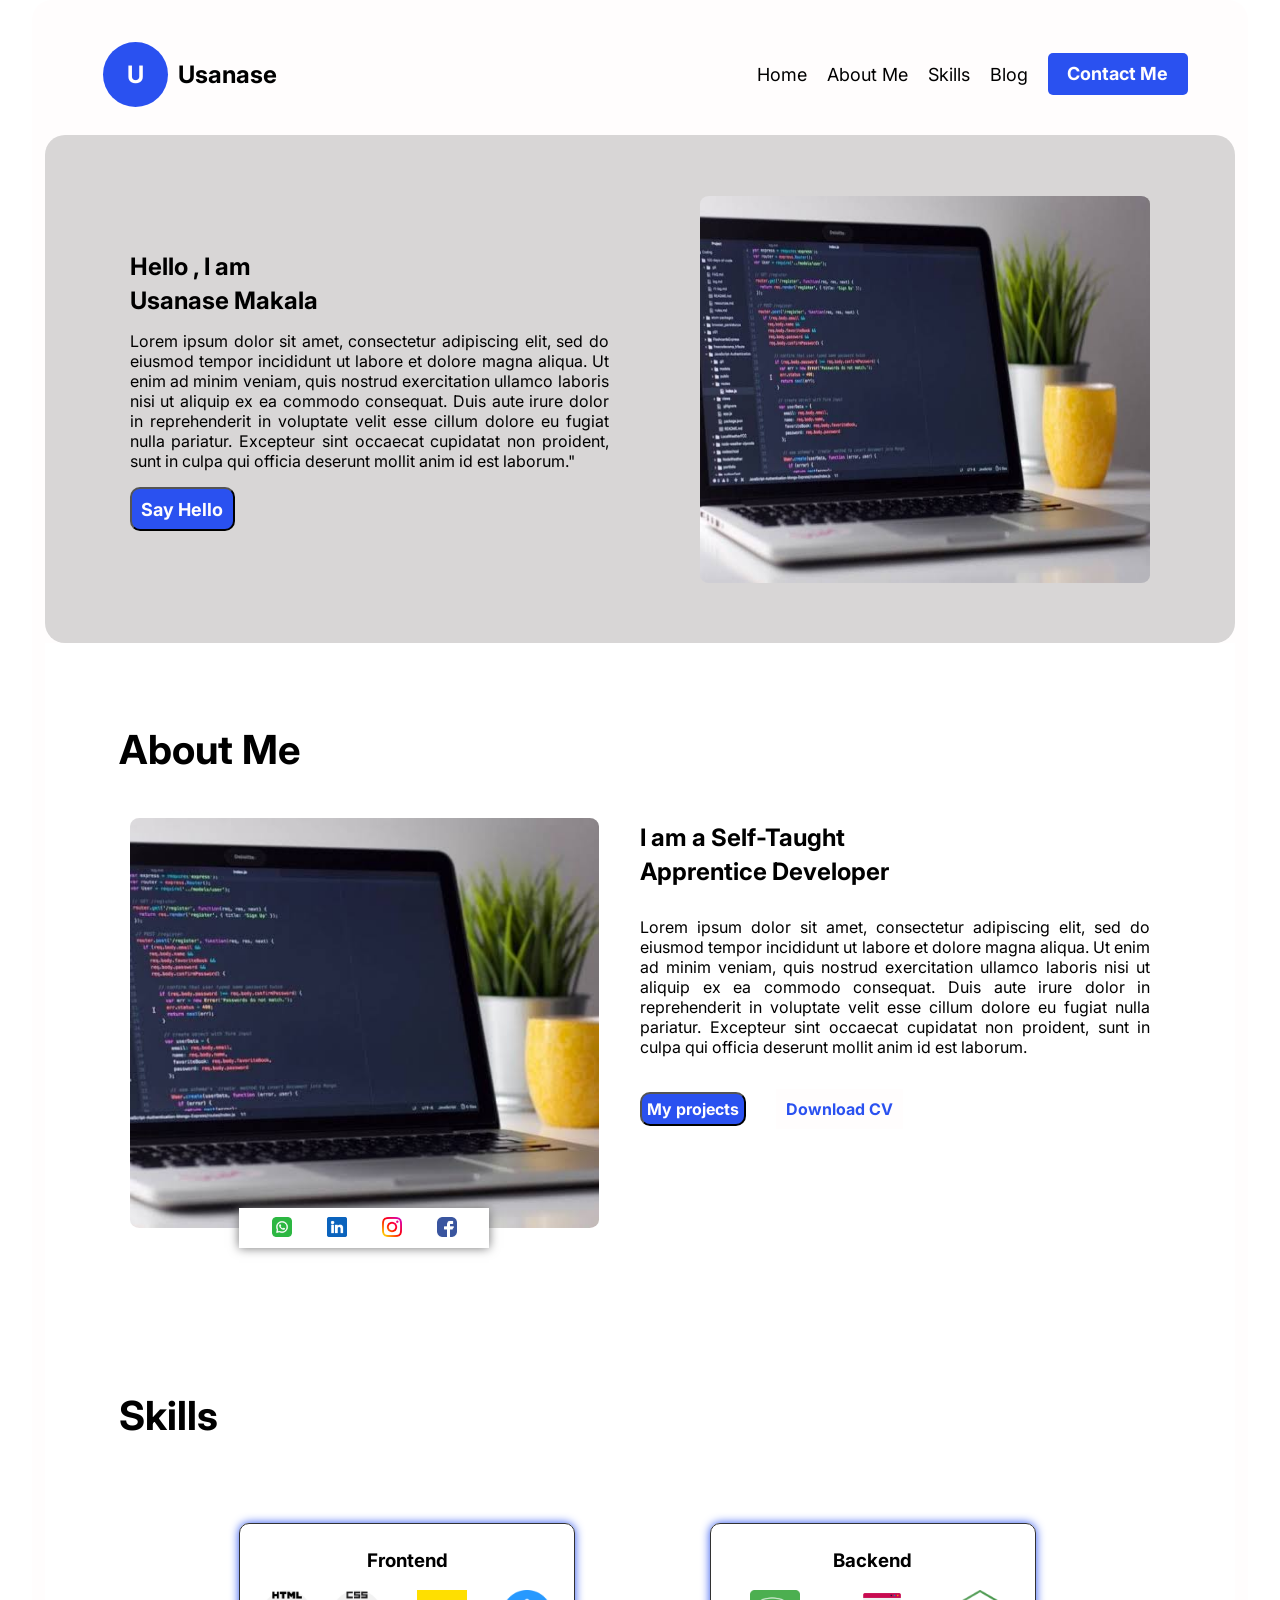
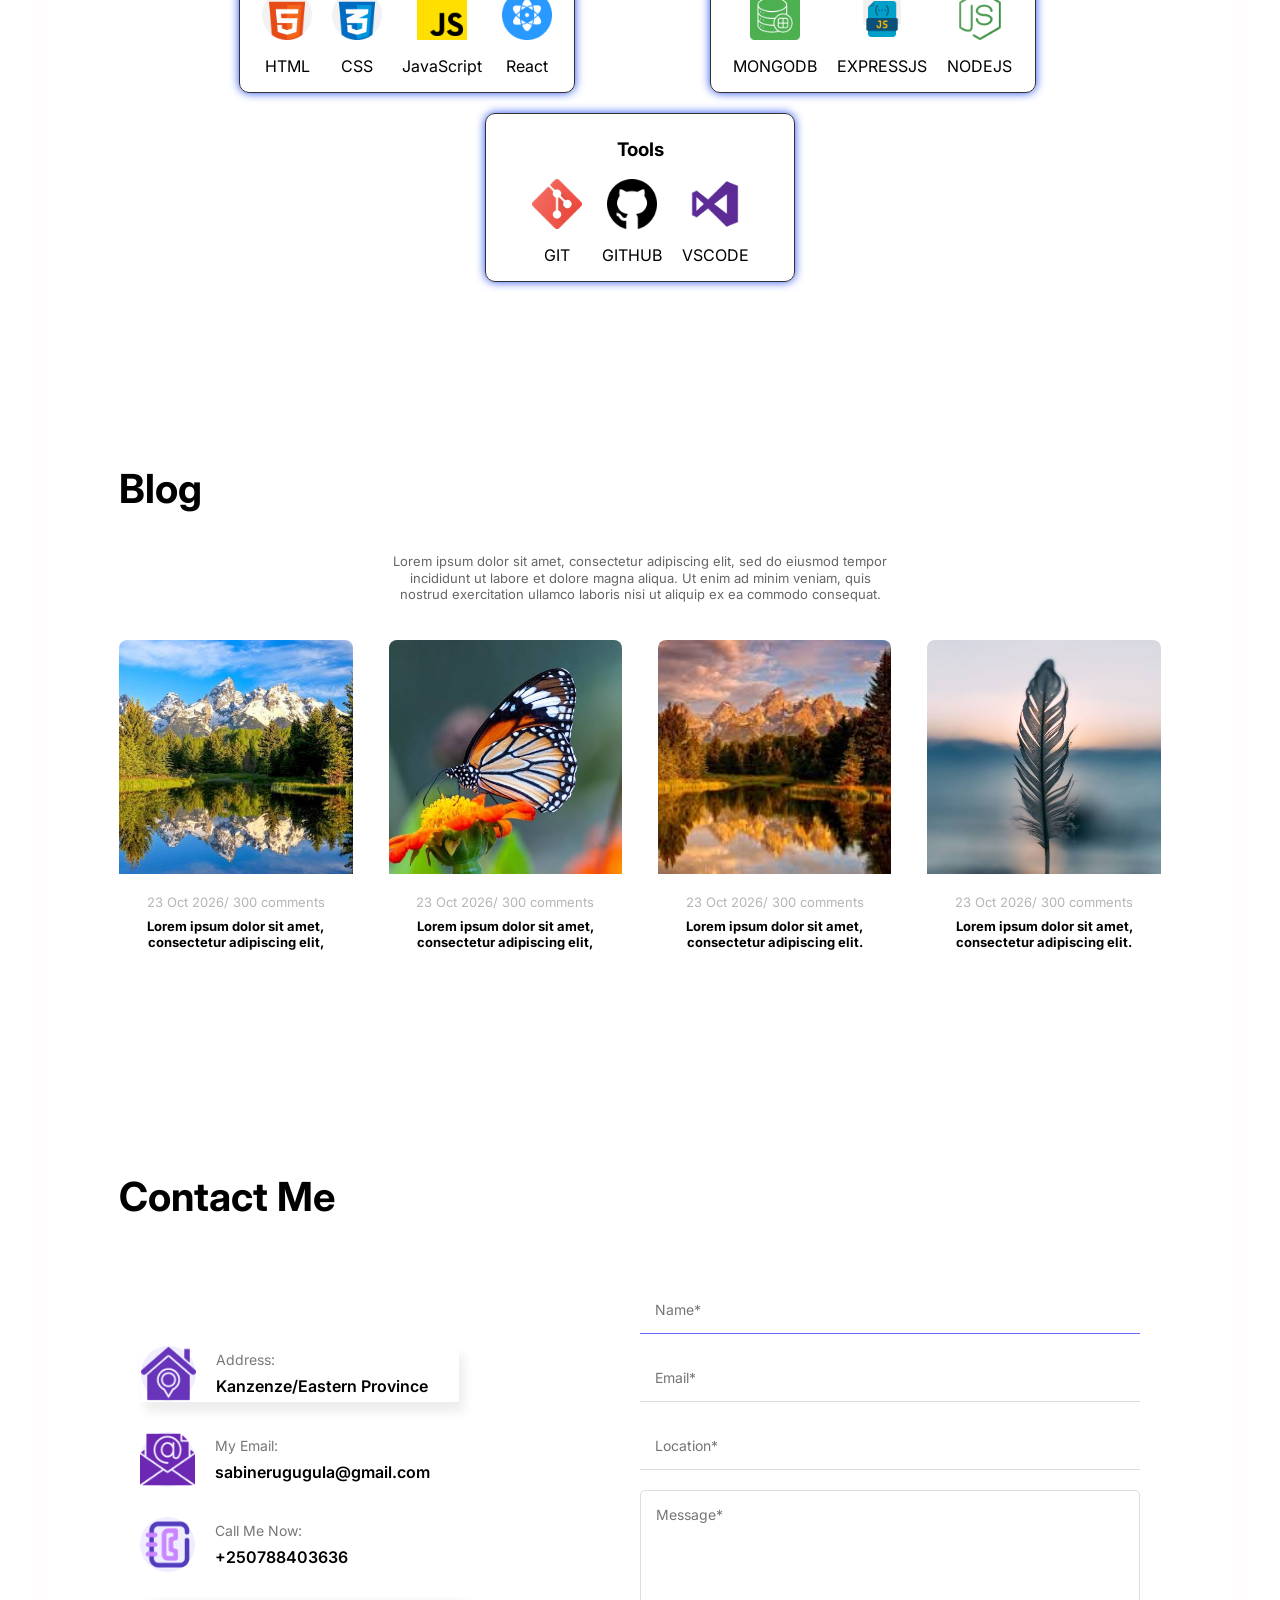
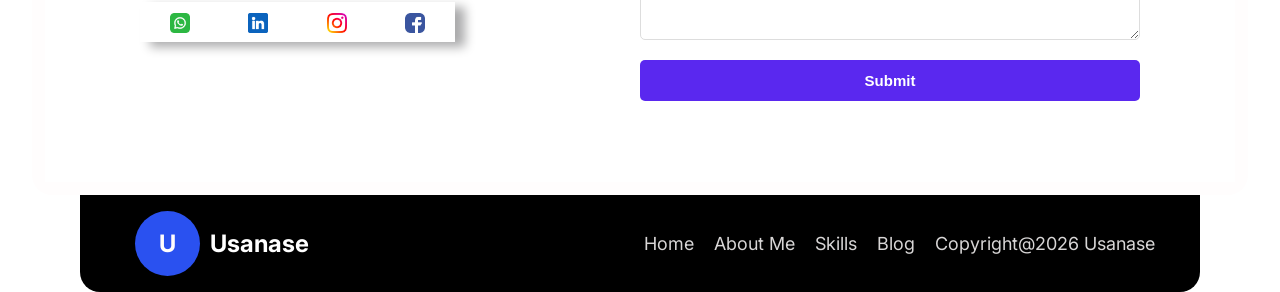
==== commit c2560c57: "Add contact section and dashboard pages" ====
--- a/index.html
+++ b/index.html
@@ -13,21 +13,19 @@
 </head>
 
 <body>
-    <div>
-    
-    
+    <div class="portofolio-container">
 
     <div class="header-container">
     <header>
         <nav>
-            <div class="nav-block">  
+            <div class="nav-block">
             <div class="logo-container">
                 <div class="logo" >
                 <p>U</p>
                 </div>
                 <p>Usanase</p>
             </div>
-            <div>   
+            <div>
             <ul class="nav-links">
                 <li><a href="#home">Home</a></li>
                 <li><a href="#about">About Me</a></li>
@@ -37,10 +35,9 @@
             </ul>
            </div>
            </div>
-
         </nav>
     </header>
-    <main> 
+    <main>
         <div class="main-container">
         <div class="text-main-container">
         <h2 class="h3-space">Hello , I am </h2>
@@ -52,7 +49,7 @@
 <div class="image-main-container">
     <img src="./images/web-dev.jfif" alt="Web development illustration">
 </div>
-        
+
         </div>
 
         <section class="about-section" id="about">
@@ -60,7 +57,7 @@
             <div class="about-section-container">
                 <div class="about-image-social-icons-container">
             <div class="about-image-container">
-                <img src="./images/web-dev.jfif" 
+                <img src="./images/web-dev.jfif"
           alt="Web development illustration">
             </div>
             <div class="about-social-icons">
@@ -88,7 +85,7 @@
 
         <section class ="skills-section" id="skills">
             <h2 class="h1-style">Skills</h2>
-            
+
             <div class="skills-main-container">
                 <div class="skills-frontend-container">
                     <h3 class="skills-title">Frontend</h3>
@@ -115,7 +112,7 @@
 
                 <div class="skills-backend-container">
                     <h3 class="skills-title">Backend</h3>
-                    <div class="skills-card-container"> 
+                    <div class="skills-card-container">
 
                     <div class="skills-card">
                         <img src="./images/block_9698364.png" alt="mongodb-icon" width="50" height="50">
@@ -148,23 +145,23 @@
                         <img src="./images/logo_15713436.png" alt="vscode-icon" width="50" height="50">
                         <p>VSCODE</p>
                     </div>
-                    
-                   </div> 
+
+                   </div>
                 </div>
 
             </div>
 
         </section >
 
-        
+
 <section class="blog-section" id="blog">
 
   <h2 class="h1-style">Blog</h2>
 
   <p class="blog-intro">
-    Lorem ipsum dolor sit amet, consectetur adipiscing elit, sed do eiusmod tempor 
-    incididunt ut labore et dolore magna aliqua. Ut enim ad minim veniam, quis nostrud 
-    exercitation ullamco laboris nisi ut aliquip ex ea commodo consequat. 
+    Lorem ipsum dolor sit amet, consectetur adipiscing elit, sed do eiusmod tempor
+    incididunt ut labore et dolore magna aliqua. Ut enim ad minim veniam, quis nostrud
+    exercitation ullamco laboris nisi ut aliquip ex ea commodo consequat.
   </p>
 
   <div class="blog-main-container">
@@ -182,7 +179,7 @@
     </div>
 
     <div class="blog-card">
-      <img src="./images/nature2.jfif" alt="Butterfly on a flower">  
+      <img src="./images/nature2.jfif" alt="Butterfly on a flower">
       <p class="blog-date">23 Oct 2026/ 300 comments</p>
       <h3>Lorem ipsum dolor sit amet, consectetur adipiscing elit.</h3>
     </div>
@@ -196,13 +193,121 @@
   </div>
 </section>
 
-            
+
+<section class="contact-section" id="contact">
+    <h2 class="h1-style">Contact Me</h2>
+
+    <div class="contact-main-container">
+
+
+        <div class="contact-info-container">
+
+            <div class="contact-info">
+                <div class="contact-icon"><img src="./images/location_6612252.png" alt=""></div>
+                <div>
+                    <p>Address:</p>
+                    <h4>Kanzenze/Eastern Province</h4>
+                </div>
+            </div>
+
+            <div class="contact-info">
+                <div class="contact-icon"><img src="./images/email_12660996.png" alt=""></div>
+                <div>
+                    <p>My Email:</p>
+                    <h4>sabinerugugula@gmail.com</h4>
+                </div>
+            </div>
+
+            <div class="contact-info">
+                <div class="contact-icon"><img src="./images/address-book_6112576.png" alt=""></div>
+                <div>
+                    <p>Call Me Now:</p>
+                    <h4>+250788403636</h4>
+                </div>
+            </div>
+
+            <div class="contact-social-icons">
+                <ul>
+                <li><img src="./images/social_13051741.png" alt="whatsapp-icon" width="30" height="30"></li>
+                <li><img src="./images/linkedin_3991775.png" alt="linkedin-icon" width="30" height="30"></li>
+                <li><img src="./images/instagram_1384063.png" alt="instagram-icon" width="30" height="30"></li>
+                <li><img src="./images/social_12942327.png" alt="facebook-icon" width="30" height="30"></li>
+            </ul>
+        </div>
+
+        </div>
+
+        <form class="contact-form">
+
+            <input
+                type="text"
+                name="name"
+                placeholder="Name*"
+                aria-label="Name"
+                required
+            >
+
+            <input
+                type="email"
+                name="email"
+                placeholder="Email*"
+                aria-label="Email"
+                required
+            >
+
+            <input
+                type="text"
+                name="location"
+                placeholder="Location*"
+                aria-label="Location"
+                required
+            >
+
+            <textarea
+                name="message"
+                placeholder="Message*"
+                aria-label="Message"
+                required
+            ></textarea>
+
+            <button type="submit">Submit</button>
+
+        </form>
+
+    </div>
+</section>
+
+
 
     </main>
     </div>
 
   </div>
-  
+  <footer>
+
+     <div class="footer-container">
+            <div class="footer-block">
+            <div class="logo-container">
+                <div class="logo" >
+                <p>U</p>
+                </div>
+                <p>Usanase</p>
+            </div>
+            <div>
+            <ul class="footer-links">
+                <li><a href="#home">Home</a></li>
+                <li><a href="#about">About Me</a></li>
+                <li><a href="#skills">Skills</a></li>
+                <li><a href="#blog">Blog</a></li>
+                <li><a href="#contact">Copyright@2026 Usanase</a></li>
+            </ul>
+           </div>
+           </div>
+        </div>
+
+
+  </footer>
+
 </body>
 
 </html>
--- a/style.css
+++ b/style.css
@@ -1,121 +1,131 @@
-body{
-    
+
+
+
+*,
+*::before,
+*::after {
+    box-sizing: border-box;
+}
+
+
+
+body {
+    margin: 0;
+    padding: 0;
+    font-family: Inter, sans-serif;
+    box-sizing: border-box;
+}
+
+img {
+    display: block;
+    max-width: 100%;
+    height: auto;
+}
+
+
+.header-container {
+    width: 95%;
+    margin: 0 auto;
+    padding: 1%;
+    background-color: #fffdfd;
+    border-radius: 20px;
+}
+
+.nav-block {
+    display: flex;
+    justify-content: space-between;
+    align-items: center;
+    flex-wrap: wrap;
+    gap: 20px;
+    width: 100%;
+    padding: 1% 4%;
+}
+
+.logo-container {
+    display: flex;
+    align-items: center;
+    gap: 10px;
+    margin: 0;
+    padding: 1%;
+    font-family: Inter, sans-serif;
+    font-size: 24px;
+    font-weight: bold;
+}
+
+.logo {
+    display: flex;
     justify-content: center;
-    box-sizing: border-box;
-    font-family: inter;
-}
-
-
-
-.title{
-text-align: center;
-color: #f8f2f2;
-font-weight: bolder;
-font-size : 50px;
-}
-
-.header-container{
-     margin: auto;
-     padding: 1%;
-    background-color: #fffdfd;
-    width: 95%;
-    height: 95%;
-    border-radius: 20px;
-
-
-}
-
-.nav-block{
-    display:flex;
-    justify-content: space-between;
-    align-items: center; 
-    width: 100%; 
-    box-sizing: border-box;
-    padding-right: 4%;
-    padding-left: 4%;
-
-
-}
-
-
-.logo-container{
-    display: flex;
-    gap:10px;
-    font-family: inter;
+    align-items: center;
+    flex: 0 0 65px;
+    width: 65px;
+    height: 65px;
+    border-radius: 50%;
+    background-color: #2a51f0;
+    color: #fffdfd;
     font-size: 24px;
     font-weight: bold;
-    text-align: center;
-    padding: 1%;
-    
-}
-
-.logo{
-    background-color: #2a51f0;
-    color:#fffdfd ;
-    font-family: inter;
-    font-size: 24px;
-    font-weight: bold;
-    width: 65px;
-    height:65px;
-    text-align: center;
-    border-radius: 50%;
-  
-   }
-
-.nav-links{
-    display: flex;
-    justify-content: right;
-     
+}
+
+.nav-links {
+    display: flex;
+    justify-content: center;
+    align-items: center;
     gap: 20px;
-    font-family: inter;
+    font-family: Inter, sans-serif;
     font-size: 18px;
     list-style: none;
     text-decoration: none;
-       
-}
-
-.nav-links a{
+    flex-wrap: wrap;
+    margin: 0;
+    padding: 0;
+}
+.nav-links a {
     text-decoration: none;
     color: black;
-}
-.contact-button{
-    background-color:#2a51f0 ;
-    padding-left: 5%;
-    padding-right: 5%;
-    padding-top: 2%;
-    padding-bottom: 2%;
+    width: auto;
+}
+
+
+.contact-button {
+    min-width: 140px;
+    min-height: 40px;
+    padding: 10px 18px;
+    border: none;
     border-radius: 5px;
-    width: 100px;
-  }
+    background-color: #2a51f0;
+    font-size: 18px;
+}
+
 .contact-button a {
-
-    color:#fffdfd;
-    font-weight: bold;
-    font-family: Inter, sans-serif ;
-}
-
-.main-container{
-    margin: auto;
-    padding: 1%;
+    color: #fffdfd;
+    font-family: Inter, sans-serif;
+    font-weight: bold;
+    text-decoration: none;
+}
+
+
+.main-container {
+    margin: 0 auto;
+    padding: 50px 6.25%;
     display: flex;
     background-color: #d8d6d6;
-    width: 95%;
-    height:95%;
+    width: 100%;
+    box-sizing: border-box;
     border-radius: 20px;
-}
-.text-main-container{
-
-width: 45%;
-height: 45%;
-padding-left: 1%;
-padding-bottom: 5%;
-padding-top: 5%;
-padding-right: 1%;
-
-}
+    align-items: center;
+    gap: 4%;
+    box-sizing: border-box;
+}
+
+.text-main-container {
+    flex: 1 1 45%;
+    min-width: 0;
+    padding: 3% 1%;
+}
+
 .landing-paragraph{
     text-align: justify;
-    
+
 }
 
 .text-main-container-butt{
@@ -123,9 +133,9 @@
     color:#fffdfd;
     font-weight: bold;
     font-family: inter;
+    font-size: 18px;
     padding: 2%;
     Border-radius: 10px;
-
 
 }
 
@@ -135,26 +145,23 @@
     height: 48%;
     padding:1%;
     justify-content:flex-end;
-
-
 }
 
 .image-main-container img{
     width: 450px;
-  height: 387px; 
-  border-radius: 2%;
- justify-content: right;
-}
+    height: 387px;
+    border-radius: 2%;
+    justify-content: right;
+}
+
 
 .about-section{
-    
     width: 100%;
     height: auto;
     background-color: #ffffff;
     justify-content: space-between;
-    padding: 1%;
-
-    
+    padding: 50px 6.25%;
+    box-sizing: border-box;
 }
 
 .about-section-container{
@@ -162,101 +169,96 @@
     justify-content: space-between;
     padding: 1%;
     width: 100%;
-    height: auto; 
-    box-sizing: border-box;
-   
+    height: auto;
+    box-sizing: border-box;
+
 }
 
 .h1-style{
-    font-size: 2.5rem;     
-  font-weight: 800;      
-  line-height: 1.2; 
-
-font-weight: bold;
-font-family:inter;
-
-
+    font-size: 2.5rem;
+    font-weight: 800;
+    line-height: 1.2;
+    font-weight: bold;
+    font-family:inter;
 }
 
 .about-image-social-icons-container{
-   width: 46%;
-   height: auto;
-   justify-content: center;
-   align-items: center;
-   
-   
-}
-
-.about-image-container{    
-    
-   text-align: center;
-  
-   
+    width: 46%;
+    flex: 0 1 46%;
+    min-width: 0;
+    display: flex;
+    flex-direction: column;
+    align-items: center;
+    height: auto;
+
+}
+
+
+.about-image-container{
+    width: 100%;
+    display: flex;
+    justify-content: center;
 }
 
 .about-image-container img{
-    
-  width: 500px;
-  height: 437px; 
-  border-radius: 2%;
-    
-}
+  display: block;
+    width: 100%;
+    max-width: 500px;
+    height: auto;
+    aspect-ratio: 500 / 437;
+    object-fit: cover;
+    border-radius: 2%;
+}
+
 
 .about-social-icons{
-
-  width: 317px;
-  height: 20px;
-  display: flex;
-  z-index: 5; 
-  justify-self: center; 
-  align-self: end;      
-  padding-bottom: 20px; 
- 
-   
+   width: 100%;
+    max-width: 317px;
+    height: auto;
+    display: flex;
+    justify-content: center;
+    align-self: center;
+    box-sizing: border-box;
+    padding-bottom: 20px;
 }
 
 
 .about-social-icons ul{
-    
-    display: flex;   
+    display: flex;
     width: 250px;
-    height: auto; 
+    height: auto;
     margin: -20px;
-    padding: 2%;  
-    gap: 15%;   
+    padding: 2%;
+    gap: 15%;
     list-style: none;
     border: 2px solid #ffffff ;
     justify-content: center;
-    box-shadow: 0px 0px 10px #737374; 
+    box-shadow: 0px 0px 10px #737374;
     grid-area: overlay;
-  z-index: 1; /* Puts the container in front of the image */
-  background-color: #ffffff;
-     
-    
- }
+    z-index: 1;
+    background-color: #ffffff;
+
+   }
 
  .about-social-icons li{
-    
     width: 20px;
     height: 20px;
-   
-    
  }
+
 .h3-space{
-  margin-top: 5px;    
-  margin-bottom: 5px; 
-
+  margin-top: 5px;
+  margin-bottom: 5px;
 }
 
 .about-text-container{
-    
     width: 50%;
     height: auto;
-   
-
-}
+    flex: 0 1 50%;
+    min-width: 0;
+}
+
+
 .about-paragraph{
-    
     text-align: justify;
     padding-top: 3%;
     padding-bottom: 3%;
@@ -269,30 +271,42 @@
     padding: 1%;
     margin-right: 5%;
     border-radius: 10px;
+    font-size: 16px;
 }
 .about-download{
-    background-color:#fffdfd ; 
+    background-color:#fffdfd ;
     color:#2a51f0;
     font-weight: bold;
     font-family: inter;
     padding: 2%;
     margin-right: 5%;
     border:none;
-
+    font-size: 16px;
+
+}
+
+.skills-section{
+    width: 100%;
+    height: auto;
+    background-color: #ffffff;
+    justify-content: space-between;
+    padding: 50px 6.25%;
+    box-sizing: border-box;
 }
 
 .skills-main-container{
 
-    padding: 5%;
     display: grid;
-    grid-template-columns: 1fr 1fr;           
-    gap: 20px; 
-    
+    grid-template-columns: 1fr 1fr;
+    gap: 20px;
+    padding: 50px 6.25%;
+    box-sizing: border-box;
+
+
   }
 
 
 .skills-frontend-container{
-
     border: 1px solid #323232 ;
     border-radius: 10px;
     box-shadow: 0px 0px 10px #2a51f0;
@@ -300,7 +314,6 @@
     padding-left: 5%;
     padding-right: 5%;
     justify-self: center;
-
 }
 
 .skills-title{
@@ -309,16 +322,16 @@
 }
 
 .skills-card-container{
-     display: flex;       
-     gap: 20px;           
-     flex-wrap: wrap; 
+     display: flex;
+     gap: 20px;
+     flex-wrap: wrap;
      justify-content: center;
 
 }
 .skills-card{
-  display: flex;       
-  flex-direction: column; 
-  align-items: center; 
+  display: flex;
+  flex-direction: column;
+  align-items: center;
 
 }
 
@@ -330,8 +343,6 @@
     padding-left: 5%;
     padding-right: 5%;
     justify-self: center;
-
-
 }
 
 .skills-tools-container{
@@ -341,17 +352,16 @@
     width:23%;
     padding-left: 5%;
     padding-right: 5%;
-
-
 }
 
 .special-box {
-    grid-column: span 2;           
-    justify-self: center; 
-}
-
-
-/* Blog section */
+    grid-column: span 2;
+    justify-self: center;
+    width: max-content;
+}
+
+
+
 .blog-section {
     background-color: #ffffff;
     padding: 50px 6.25% 140px;
@@ -410,3 +420,202 @@
     color: #000000;
 }
 
+.contact-section {
+    background-color: #ffffff;
+    padding: 50px 6.25%;
+    box-sizing: border-box;
+}
+
+.contact-main-container {
+    display: flex;
+    justify-content: space-between;
+    align-items: center;
+    gap: 8%;
+    padding: 3% 2%;
+}
+
+.contact-info-container {
+    width: 42%;
+    display: flex;
+    flex-direction: column;
+    gap: 30px;
+}
+
+.contact-info {
+    display: flex;
+    align-items: center;
+    gap: 20px;
+}
+
+.contact-icon {
+    width: 55px;
+    height: 55px;
+    background-color: #f0edff;
+    color: #2a51f0;
+    border-radius: 50%;
+    display: flex;
+    justify-content: center;
+    align-items: center;
+    font-size: 25px;
+    font-weight: bold;
+}
+.contact-icon img {
+    width: 55px;
+    height: 55px;
+
+}
+
+.contact-info p {
+    margin: 0 0 8px;
+    color: #777777;
+    font-size: 14px;
+}
+
+.contact-info h4 {
+    margin: 0;
+    font-size: 16px;
+    font-weight: 600;
+}
+
+.contact-social-icons{
+  width: 75%;
+  height: 40px;
+  display: flex;
+  z-index: 5;
+  justify-self: center;
+  align-self:auto;
+
+}
+
+.contact-info-container > div:first-child {
+width:76%;
+border: 1px solid white;
+box-shadow: 5px 10px 10px rgb(238, 237, 237);
+
+}
+.contact-social-icons ul{
+    display: flex;
+    width:100%;
+    height:40px;
+    margin: auto;
+    padding: 3%;
+    gap: 20%;
+    list-style: none;
+    border: 2px solid #ffffff ;
+    justify-content: center;
+    box-shadow: 10px 5px 10px #ababac;
+    grid-area: overlay;
+    z-index: 1;
+    background-color: #ffffff;
+
+ }
+
+ .contact-social-icons li{
+    width: 20px;
+    height: 20px;
+
+ }
+.contact-form {
+    width: 50%;
+    display: flex;
+    flex-direction: column;
+    gap: 20px;
+}
+
+
+.contact-form textarea {
+    width: 100%;
+    padding: 15px;
+    border: 1px solid #dddddd;
+    border-radius: 5px;
+    font-family: Inter, sans-serif;
+    font-size: 14px;
+    box-sizing: border-box;
+}
+.contact-form input {
+
+    width: 100%;
+    padding: 15px;
+    border: 1px solid #dddddd;
+    font-family: Inter, sans-serif;
+    font-size: 14px;
+    box-sizing: border-box;
+    border-top:none;
+    border-left:none;
+    border-right:none;
+
+
+}
+
+.contact-form input:first-child {
+    border-bottom: 1px solid rgb(107, 107, 250);
+    border-top:none;
+    border-left:none;
+    border-right:none;
+
+}
+
+.contact-form textarea {
+    height: 150px;
+    resize: vertical;
+}
+
+.contact-form button {
+    width: 100%;
+    padding: 12px;
+    background-color: #5A28EF;
+    color: #ffffff;
+    border: none;
+    border-radius: 5px;
+    font-size: 15px;
+    font-weight: bold;
+    cursor: pointer;
+}
+
+.contact-form button:hover {
+    background-color: #193ac0;
+}
+
+.footer-container{
+    background-color:black;
+    border-bottom-left-radius: 20px;
+    border-bottom-right-radius: 20px;
+}
+
+.footer-block{
+    display:flex;
+    justify-content: space-between;
+    align-items: center;
+    width: 100%;
+    box-sizing: border-box;
+    padding-right: 4%;
+    padding-left: 4%;
+    color:white;
+}
+
+.footer-links{
+    display: flex;
+    justify-content: right;
+    gap: 20px;
+    font-family: inter;
+    font-size: 18px;
+    list-style: none;
+    text-decoration: none;
+
+}
+.footer-links a{
+    text-decoration: none;
+    color: #d8d6d6;
+}
+
+
+/* Consistent spacing for portfolio sections */
+.main-container,
+.about-section,
+.skills-section,
+.contact-section, footer {
+
+    width: 100%;
+    padding-left: 6.25%;
+    padding-right: 6.25%;
+}
